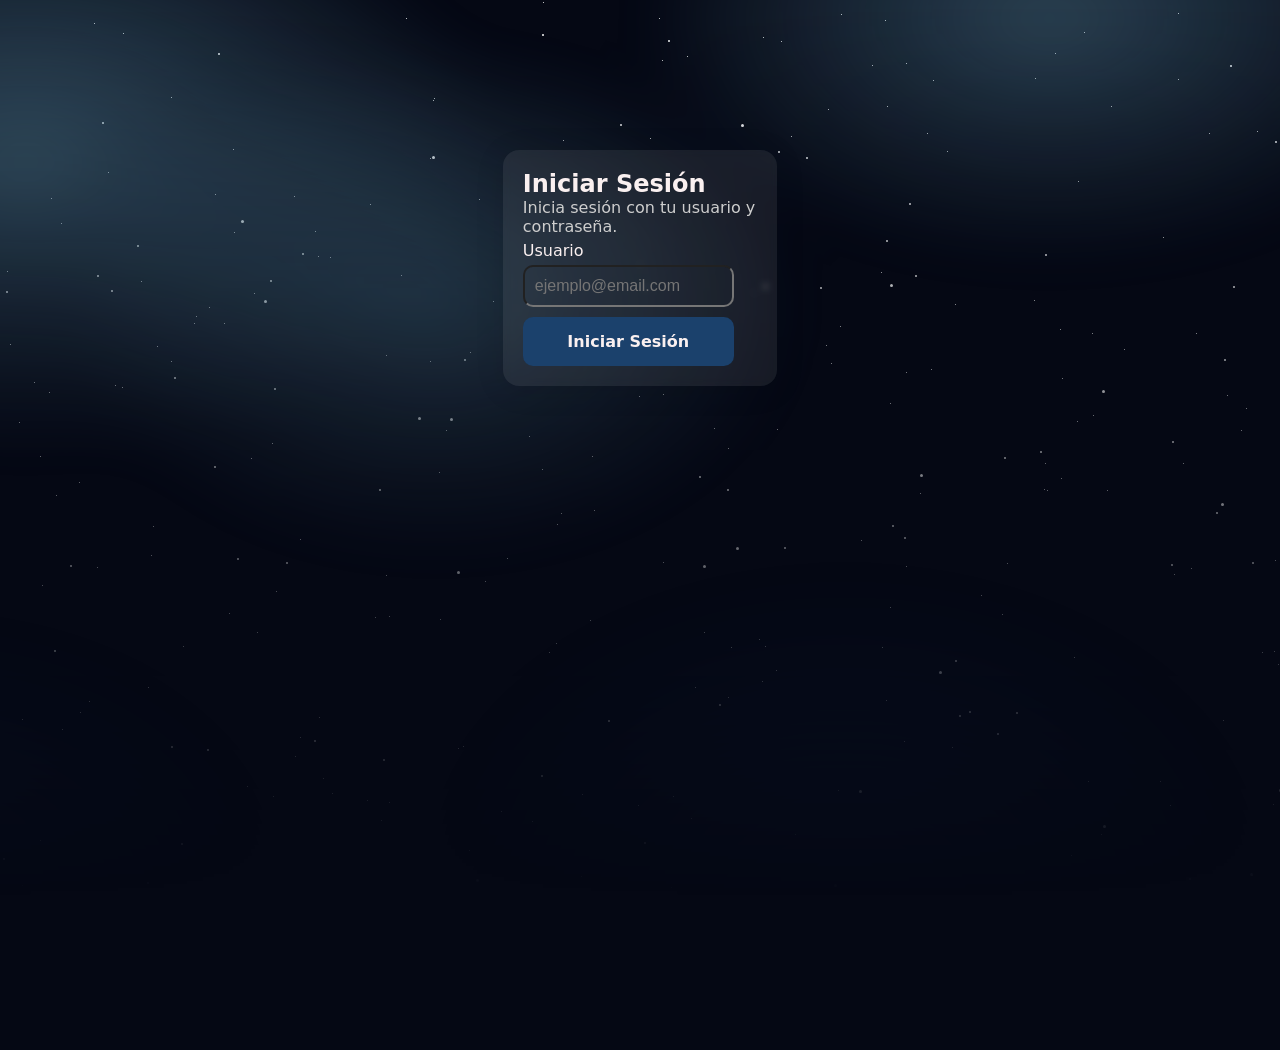
==== Lenguaje-de-Marcas/index.html @ 8f7756b9 "Added log in html" ====
<!DOCTYPE html>
<html lang="en">

<head>
    <meta charset="UTF-8">
    <meta name="viewport" content="width=device-width, initial-scale=1.0">
    <title>Formulario 1</title>
    <link rel="stylesheet" href="styles/style.css">
    <link rel="stylesheet" href="styles/animations.css">
</head>

<body>
    <div class="container scene" aria-hidden="true">
        <div class="scene__aurora"></div>
        <div id="stars"></div>
        <div id="stars2"></div>
        <div id="stars3"></div>
        <div></div>
    </div>
    <section class="main">
        <div class="box">
            <h1 class="title">Iniciar Sesión</h1>
            <p class="text">Inicia sesión con tu usuario y contraseña.</p>
            <p class="text text--white">Usuario</p>
            <input class="box__input" type="text" placeholder="ejemplo@email.com">
            <a class="box__button" href="">Iniciar Sesión</a>
        </div>
    </section>
</body>

</html>
---- Lenguaje-de-Marcas/styles/style.css ----
* {
    margin: 0;
    padding: 0;
    box-sizing: border-box;
}

:root{
    --bg-color: #050814;
    --black: #0C0C0C;
    --white: #FAF0F0;
    --contrast-color: #646B70;
    --primary-color:#1B416C;
    --secondary-color:#6CA6C1;
    --tertiary-color:#CECECE;
    --font: system-ui, -apple-system, Segoe UI, Roboto, Arial, sans-serif;
}

body{
    min-height: 100vh;
    background-color: var(--bg-color);
    margin: 0 auto;
    font-family: var(--font);
    overflow-x: hidden;
}

.scene {
    position: fixed;
    inset: 0;
    z-index: 0;
    overflow: hidden;
}

/* Aurora: varios gradientes animados moviéndose */
.scene__aurora {
    position: absolute;
    inset: -30%;
    filter: blur(30px);
    opacity: 0.95;
    background:
        radial-gradient(800px 500px at 20% 30%, rgba(108, 166, 193, 0.504), transparent 60%),
        radial-gradient(700px 420px at 70% 20%, rgba(108, 166, 193, 0.393), transparent 60%),
        radial-gradient(700px 500px at 60% 80%, rgba(27, 65, 108, 0.441), transparent 62%),
        radial-gradient(600px 420px at 15% 80%, rgba(27, 65, 108, 0.385), transparent 62%),
        radial-gradient(600px 420px at 40% 40%, rgba(108, 166, 193, 0.427), transparent 62%);
    animation: auroraDrift 10s ease-in-out infinite alternate;
}

.main{
    height: max-content;
    display: flex;
    flex-direction: column;
    justify-content:center;
    align-items: center;
    margin: 150px;
}

.box{
    display: flex;
    flex-direction: column;
    justify-content: center;
    align-items:flex-start;
    width: 28%;
    padding: 20px;

/* From https://css.glass */
background: rgba(181, 181, 181, 0.1);
border-radius: 16px;
box-shadow: 0 4px 30px rgba(0, 0, 0, 0.1);
backdrop-filter: blur(3.9px);
-webkit-backdrop-filter: blur(3.9px);
}

.title{
    color: var(--white);
    margin: 0;
}

.text{
    color: var(--tertiary-color);
    margin-bottom: 5px;
}

.text--white{
    color: var(--white);
    margin-bottom: 5px;
}

.box__input{
    padding: 10px;
    margin-bottom: 10px;
    width: 90%;
    text-align: left;
    border-radius: 10px;
    background-color: color-mix(srgb, var(--contrast-color), 80%);
    color: var(--tertiary-color);
    font-size: 16px;
    transition: 0.2s;
}

.box__button{
    display: flex;
    justify-content: center;
    align-items: center;
    width:90%;
    font-weight: 100;
    color: var(--white);
    background-color: var(--primary-color);
    text-decoration: none;
    padding: 15px;
    border-radius: 10px;
    font-weight: bold;
}
---- Lenguaje-de-Marcas/styles/animations.css ----
/* #region estrellas */

.container {
    max-height: 100vh;
    height: 100%;
    width: 100%;
    overflow: hidden;
    mask-image: linear-gradient(to bottom, rgba(0,0,0,1) 0%, rgba(0,0,0,0) 100%);
    mask-repeat: no-repeat;
    mask-size: cover;
    position: absolute;
    z-index: -1;
}

#stars {
    width: 1px;
    height: 1px;
    background: transparent;
    border-radius: 50%;
    box-shadow:
    501px 811px #fff,
    1450px 1324px #fff,
    1093px 1780px #fff,
    1469px 678px #fff,
    904px 741px #fff,
    1160px 781px #fff,
    1841px 1962px #fff,
    1630px 1667px #fff,
    1788px 676px #fff,
    367px 1734px #fff,
    1343px 156px #fff,
    1283px 1142px #fff,
    1062px 378px #fff,
    1395px 467px #fff,
    1017px 1891px #fff,
    137px 1114px #fff,
    1767px 1403px #fff,
    1543px 11px #fff,
    1078px 181px #fff,
    1189px 1574px #fff,
    1697px 1551px #fff,
    439px 472px #fff,
    1491px 677px #fff,
    1364px 599px #fff,
    34px 382px #fff,
    1221px 1584px #fff,
    1266px 1499px #fff,
    169px 1907px #fff,
    1219px 1125px #fff,
    659px 18px #fff,
    1731px 1959px #fff,
    332px 1216px #fff,
    1913px 788px #fff,
    80px 712px #fff,
    326px 1605px #fff,
    574px 1502px #fff,
    473px 1653px #fff,
    404px 975px #fff,
    322px 1797px #fff,
    425px 1321px #fff,
    1121px 1797px #fff,
    731px 647px #fff,
    891px 1584px #fff,
    1523px 109px #fff,
    1379px 244px #fff,
    865px 1064px #fff,
    493px 956px #fff,
    624px 1380px #fff,
    440px 619px #fff,
    1630px 767px #fff,
    955px 1196px #fff,
    62px 729px #fff,
    126px 946px #fff,
    1256px 896px #fff,
    1444px 256px #fff,
    661px 1628px #fff,
    1078px 1716px #fff,
    300px 737px #fff,
    1734px 413px #fff,
    1296px 129px #fff,
    1771px 1678px #fff,
    977px 1764px #fff,
    1879px 549px #fff,
    665px 1531px #fff,
    89px 701px #fff,
    1084px 1183px #fff,
    1597px 1576px #fff,
    1354px 1774px #fff,
    554px 1471px #fff,
    1469px 287px #fff,
    887px 106px #fff,
    1962px 766px #fff,
    638px 805px #fff,
    1651px 741px #fff,
    1517px 1826px #fff,
    24px 1152px #fff,
    507px 558px #fff,
    1262px 652px #fff,
    246px 1048px #fff,
    1077px 421px #fff,
    1866px 1847px #fff,
    1986px 1561px #fff,
    704px 632px #fff,
    1991px 1875px #fff,
    1227px 395px #fff,
    45px 1116px #fff,
    247px 786px #fff,
    890px 607px #fff,
    787px 1235px #fff,
    557px 524px #fff,
    1582px 1285px #fff,
    1725px 1366px #fff,
    952px 747px #fff,
    251px 458px #fff,
    1500px 1250px #fff,
    1999px 1734px #fff,
    1336px 1955px #fff,
    1705px 1464px #fff,
    728px 697px #fff,
    594px 510px #fff,
    1345px 1990px #fff,
    1919px 1803px #fff,
    1117px 966px #fff,
    1629px 97px #fff,
    1046px 1196px #fff,
    810px 1092px #fff,
    722px 976px #fff,
    406px 18px #fff,
    1665px 1860px #fff,
    1758px 1628px #fff,
    1183px 463px #fff,
    564px 239px #fff,
    13px 1767px #fff,
    1482px 1472px #fff,
    1700px 347px #fff,
    1362px 244px #fff,
    1141px 1708px #fff,
    22px 885px #fff,
    374px 1309px #fff,
    1034px 1037px #fff,
    1725px 1086px #fff,
    1343px 1921px #fff,
    596px 903px #fff,
    1061px 478px #fff,
    18px 1409px #fff,
    729px 1364px #fff,
    264px 911px #fff,
    677px 1442px #fff,
    123px 33px #fff,
    1303px 646px #fff,
    1945px 792px #fff,
    1305px 938px #fff,
    918px 1536px #fff,
    620px 948px #fff,
    183px 646px #fff,
    695px 687px #fff,
    881px 272px #fff,
    1521px 1212px #fff,
    1423px 1022px #fff,
    1545px 1271px #fff,
    1393px 348px #fff,
    685px 1910px #fff,
    1446px 856px #fff,
    73px 1201px #fff,
    736px 999px #fff,
    673px 796px #fff,
    469px 850px #fff,
    1912px 142px #fff,
    1278px 664px #fff,
    184px 1990px #fff,
    1173px 1312px #fff,
    782px 1879px #fff,
    323px 1035px #fff,
    611px 908px #fff,
    565px 1449px #fff,
    748px 1713px #fff,
    1047px 490px #fff,
    1040px 1872px #fff,
    1818px 1659px #fff,
    1806px 1327px #fff,
    386px 575px #fff,
    1550px 463px #fff,
    148px 687px #fff,
    651px 1683px #fff,
    1588px 1194px #fff,
    1831px 2px #fff,
    581px 876px #fff,
    1396px 1743px #fff,
    1212px 1810px #fff,
    421px 1920px #fff,
    658px 1461px #fff,
    1859px 1809px #fff,
    1456px 388px #fff,
    186px 1627px #fff,
    1528px 1145px #fff,
    171px 97px #fff,
    674px 1072px #fff,
    676px 1052px #fff,
    1165px 1131px #fff,
    1088px 781px #fff,
    1231px 948px #fff,
    330px 257px #fff,
    426px 1046px #fff,
    549px 652px #fff,
    1338px 74px #fff,
    1749px 364px #fff,
    931px 369px #fff,
    383px 1428px #fff,
    1558px 389px #fff,
    927px 133px #fff,
    234px 1888px #fff,
    1785px 1617px #fff,
    556px 643px #fff,
    401px 275px #fff,
    406px 1644px #fff,
    1253px 1852px #fff,
    1599px 883px #fff,
    744px 1721px #fff,
    524px 1297px #fff,
    1226px 1177px #fff,
    1679px 55px #fff,
    874px 1811px #fff,
    838px 790px #fff,
    1241px 430px #fff,
    1676px 652px #fff,
    1191px 568px #fff,
    53px 1990px #fff,
    1163px 237px #fff,
    61px 223px #fff,
    592px 456px #fff,
    1844px 271px #fff,
    1324px 1488px #fff,
    1373px 717px #fff,
    1822px 709px #fff,
    1464px 941px #fff,
    1445px 1118px #fff,
    991px 1414px #fff,
    1964px 1076px #fff,
    108px 172px #fff,
    641px 1722px #fff,
    1539px 427px #fff,
    1697px 45px #fff,
    1301px 1353px #fff,
    1060px 329px #fff,
    967px 1396px #fff,
    493px 301px #fff,
    1228px 1406px #fff,
    1211px 1653px #fff,
    444px 1822px #fff,
    1746px 353px #fff,
    1449px 381px #fff,
    671px 887px #fff,
    650px 138px #fff,
    30px 1839px #fff,
    1094px 1405px #fff,
    273px 796px #fff,
    1618px 1964px #fff,
    1045px 1849px #fff,
    1472px 1155px #fff,
    1529px 1312px #fff,
    728px 448px #fff,
    44px 1908px #fff,
    691px 818px #fff,
    254px 293px #fff,
    1981px 1133px #fff,
    1307px 375px #fff,
    196px 316px #fff,
    1241px 1975px #fff,
    1138px 1706px #fff,
    1769px 463px #fff,
    1768px 1428px #fff,
    1730px 590px #fff,
    1780px 523px #fff,
    1862px 1526px #fff,
    1613px 909px #fff,
    1266px 1781px #fff,
    470px 352px #fff,
    699px 1682px #fff,
    1002px 614px #fff,
    1209px 133px #fff,
    1842px 518px #fff,
    1422px 1836px #fff,
    1720px 1901px #fff,
    470px 1788px #fff,
    1355px 1387px #fff,
    146px 1162px #fff,
    933px 80px #fff,
    681px 1063px #fff,
    313px 1341px #fff,
    740px 1498px #fff,
    168px 1014px #fff,
    345px 1355px #fff,
    1498px 1562px #fff,
    1626px 1358px #fff,
    890px 403px #fff,
    663px 562px #fff,
    1481px 168px #fff,
    22px 719px #fff,
    774px 1041px #fff,
    1899px 829px #fff,
    430px 158px #fff,
    430px 361px #fff,
    1592px 1334px #fff,
    224px 323px #fff,
    1639px 1131px #fff,
    7px 271px #fff,
    1646px 1514px #fff,
    1605px 1444px #fff,
    1820px 1665px #fff,
    1549px 1641px #fff,
    1609px 1377px #fff,
    486px 1098px #fff,
    229px 613px #fff,
    542px 1694px #fff,
    318px 256px #fff,
    1861px 918px #fff,
    889px 892px #fff,
    442px 1524px #fff,
    19px 422px #fff,
    1935px 1908px #fff,
    828px 109px #fff,
    862px 1248px #fff,
    1275px 560px #fff,
    906px 63px #fff,
    337px 1605px #fff,
    1691px 918px #fff,
    1414px 679px #fff,
    1726px 749px #fff,
    1540px 1149px #fff,
    1337px 1466px #fff,
    446px 430px #fff,
    676px 1616px #fff,
    840px 326px #fff,
    976px 977px #fff,
    1840px 642px #fff,
    1273px 804px #fff,
    1071px 928px #fff,
    1292px 1675px #fff,
    29px 1148px #fff,
    1585px 135px #fff,
    1007px 563px #fff,
    1035px 78px #fff,
    1174px 574px #fff,
    120px 1304px #fff,
    845px 1292px #fff,
    861px 540px #fff,
    234px 232px #fff,
    1940px 1367px #fff,
    759px 639px #fff,
    1775px 1381px #fff,
    906px 372px #fff,
    1104px 1165px #fff,
    1524px 911px #fff,
    1882px 330px #fff,
    1389px 700px #fff,
    300px 1629px #fff,
    220px 1614px #fff,
    563px 140px #fff,
    1611px 1586px #fff,
    793px 1316px #fff,
    325px 1070px #fff,
    1722px 1462px #fff,
    1406px 1120px #fff,
    1169px 1768px #fff,
    1956px 1053px #fff,
    959px 1587px #fff,
    585px 1566px #fff,
    370px 204px #fff,
    1606px 1416px #fff,
    443px 1606px #fff,
    1499px 1102px #fff,
    1943px 105px #fff,
    1121px 1594px #fff,
    1512px 32px #fff,
    871px 1425px #fff,
    433px 100px #fff,
    294px 1471px #fff,
    1688px 1755px #fff,
    1666px 591px #fff,
    1034px 300px #fff,
    734px 1178px #fff,
    1342px 313px #fff,
    1616px 1590px #fff,
    1763px 1472px #fff,
    632px 1935px #fff,
    1708px 872px #fff,
    1871px 915px #fff,
    1829px 1020px #fff,
    1599px 578px #fff,
    42px 585px #fff,
    1163px 1382px #fff,
    1744px 1272px #fff,
    984px 1426px #fff,
    1786px 1584px #fff,
    1813px 379px #fff,
    1867px 1127px #fff,
    97px 567px #fff,
    626px 988px #fff,
    1178px 79px #fff,
    1703px 211px #fff,
    961px 1785px #fff,
    110px 975px #fff,
    953px 1941px #fff,
    1027px 1790px #fff,
    1665px 107px #fff,
    11px 964px #fff,
    1718px 1147px #fff,
    21px 1728px #fff,
    1358px 1922px #fff,
    872px 65px #fff,
    1191px 1635px #fff,
    762px 681px #fff,
    1519px 1033px #fff,
    906px 566px #fff,
    1074px 657px #fff,
    1093px 415px #fff,
    51px 198px #fff,
    1075px 1418px #fff,
    1547px 1070px #fff,
    225px 920px #fff,
    850px 1974px #fff,
    981px 595px #fff,
    1425px 131px #fff,
    460px 917px #fff,
    56px 495px #fff,
    714px 428px #fff,
    920px 493px #fff,
    470px 1521px #fff,
    532px 821px #fff,
    1905px 71px #fff,
    883px 1501px #fff,
    294px 196px #fff,
    381px 1999px #fff,
    332px 793px #fff,
    1246px 408px #fff,
    233px 149px #fff,
    315px 231px #fff,
    1594px 1302px #fff,
    696px 1585px #fff,
    791px 136px #fff,
    479px 199px #fff,
    1627px 1413px #fff,
    1824px 924px #fff,
    1631px 342px #fff,
    1251px 1151px #fff,
    284px 1781px #fff,
    497px 1052px #fff,
    204px 1161px #fff,
    646px 1499px #fff,
    1762px 558px #fff,
    854px 1833px #fff,
    883px 945px #fff,
    44px 982px #fff,
    1101px 834px #fff,
    515px 1748px #fff,
    1578px 1435px #fff,
    819px 1258px #fff,
    776px 670px #fff,
    115px 385px #fff,
    1478px 434px #fff,
    885px 20px #fff,
    192px 1513px #fff,
    78px 1129px #fff,
    1774px 1105px #fff,
    955px 1149px #fff,
    1817px 1929px #fff,
    1106px 1832px #fff,
    1107px 1997px #fff,
    94px 23px #fff,
    243px 982px #fff,
    43px 1972px #fff,
    1798px 673px #fff,
    1131px 1589px #fff,
    841px 14px #fff,
    826px 345px #fff,
    687px 56px #fff,
    1084px 32px #fff,
    1887px 1878px #fff,
    153px 526px #fff,
    1828px 253px #fff,
    1947px 1105px #fff,
    886px 700px #fff,
    1307px 1723px #fff,
    1274px 651px #fff,
    1530px 837px #fff,
    1699px 1637px #fff,
    1703px 1331px #fff,
    1929px 1557px #fff,
    1763px 737px #fff,
    1118px 1680px #fff,
    1545px 692px #fff,
    1462px 1092px #fff,
    208px 1667px #fff,
    1393px 859px #fff,
    186px 1794px #fff,
    351px 1199px #fff,
    642px 1995px #fff,
    1061px 1726px #fff,
    1708px 115px #fff,
    1233px 1305px #fff,
    637px 1786px #fff,
    1730px 603px #fff,
    75px 1240px #fff,
    1704px 1326px #fff,
    584px 346px #fff,
    438px 1554px #fff,
    561px 513px #fff,
    1382px 225px #fff,
    467px 1674px #fff,
    1403px 815px #fff,
    1546px 1835px #fff,
    127px 1119px #fff,
    276px 591px #fff,
    688px 1458px #fff,
    765px 646px #fff,
    474px 984px #fff,
    171px 361px #fff,
    94px 1480px #fff,
    1962px 1666px #fff,
    909px 1037px #fff,
    1725px 222px #fff,
    253px 1355px #fff,
    1892px 1901px #fff,
    275px 1847px #fff,
    28px 1184px #fff,
    1725px 1382px #fff,
    882px 647px #fff,
    1935px 1046px #fff,
    10px 344px #fff,
    292px 1328px #fff,
    127px 1352px #fff,
    752px 929px #fff,
    1589px 384px #fff,
    284px 1829px #fff,
    381px 820px #fff,
    1229px 1125px #fff,
    777px 429px #fff,
    1811px 1499px #fff,
    1573px 287px #fff,
    295px 756px #fff,
    389px 616px #fff,
    781px 41px #fff,
    1092px 333px #fff,
    794px 1588px #fff,
    386px 1847px #fff,
    1802px 710px #fff,
    662px 60px #fff,
    640px 264px #fff,
    463px 746px #fff,
    1859px 799px #fff,
    763px 37px #fff,
    639px 396px #fff,
    357px 1071px #fff,
    1190px 1430px #fff,
    1814px 257px #fff,
    1382px 235px #fff,
    606px 1304px #fff,
    1939px 1470px #fff,
    1124px 349px #fff,
    307px 1567px #fff,
    310px 1323px #fff,
    1145px 922px #fff,
    1196px 1922px #fff,
    1647px 544px #fff,
    788px 1337px #fff,
    257px 632px #fff,
    1413px 414px #fff,
    590px 620px #fff,
    582px 794px #fff,
    1702px 1481px #fff,
    1055px 53px #fff,
    157px 346px #fff,
    50px 1901px #fff,
    1038px 1369px #fff,
    796px 1941px #fff,
    215px 194px #fff,
    1567px 1538px #fff,
    367px 800px #fff,
    1044px 489px #fff,
    1109px 1712px #fff,
    524px 327px #fff,
    525px 1252px #fff,
    1475px 1240px #fff,
    529px 436px #fff,
    795px 834px #fff,
    122px 1371px #fff,
    79px 482px #fff,
    520px 1249px #fff,
    336px 1878px #fff,
    188px 944px #fff,
    325px 1259px #fff,
    1491px 1942px #fff,
    620px 1054px #fff,
    1606px 1153px #fff,
    1448px 502px #fff,
    53px 1381px #fff,
    107px 1670px #fff,
    1380px 618px #fff,
    967px 1557px #fff,
    1116px 1722px #fff,
    1174px 1044px #fff,
    1805px 717px #fff,
    663px 394px #fff,
    1848px 1007px #fff,
    389px 802px #fff,
    49px 392px #fff,
    1650px 852px #fff,
    1678px 1012px #fff,
    335px 1009px #fff,
    1818px 1631px #fff,
    1568px 742px #fff,
    1162px 1991px #fff,
    52px 1190px #fff,
    1401px 928px #fff,
    119px 1549px #fff,
    537px 1529px #fff,
    2px 1709px #fff,
    122px 387px #fff,
    543px 2px #fff,
    27px 1971px #fff,
    507px 1377px #fff,
    1362px 1080px #fff,
    1031px 1544px #fff,
    1631px 1174px #fff,
    1603px 312px #fff,
    1626px 1422px #fff,
    1430px 615px #fff,
    1958px 1431px #fff,
    1946px 1412px #fff,
    1848px 247px #fff,
    984px 1808px #fff,
    1396px 225px #fff,
    319px 717px #fff,
    1252px 875px #fff,
    1619px 156px #fff,
    951px 1971px #fff,
    386px 355px #fff,
    1406px 1151px #fff,
    273px 1538px #fff,
    844px 1570px #fff,
    947px 151px #fff,
    1363px 525px #fff,
    209px 307px #fff,
    1923px 1718px #fff,
    993px 1741px #fff,
    1513px 353px #fff,
    1353px 61px #fff,
    664px 352px #fff,
    1382px 359px #fff,
    1487px 1707px #fff,
    657px 1045px #fff,
    1107px 490px #fff,
    1834px 1176px #fff,
    837px 1438px #fff,
    1947px 448px #fff,
    1196px 333px #fff,
    151px 555px #fff,
    18px 992px #fff,
    458px 748px #fff,
    1801px 890px #fff,
    1093px 1012px #fff,
    315px 1101px #fff,
    194px 323px #fff,
    754px 292px #fff,
    1737px 7px #fff,
    40px 840px #fff,
    1170px 805px #fff,
    176px 1753px #fff,
    805px 1148px #fff,
    1578px 1271px #fff,
    367px 1494px #fff,
    363px 1111px #fff,
    1955px 243px #fff,
    1451px 1093px #fff,
    375px 617px #fff,
    1223px 720px #fff,
    1178px 13px #fff,
    1456px 865px #fff,
    1440px 49px #fff,
    186px 1569px #fff,
    320px 1853px #fff,
    300px 539px #fff,
    1559px 509px #fff,
    1985px 1108px #fff,
    1588px 828px #fff,
    525px 1432px #fff,
    831px 363px #fff,
    141px 281px #fff,
    1319px 402px #fff,
    40px 456px #fff,
    1955px 478px #fff,
    1758px 818px #fff,
    1924px 688px #fff,
    1030px 953px #fff,
    1982px 210px #fff,
    917px 1401px #fff,
    1051px 1837px #fff,
    1045px 463px #fff,
    1744px 573px #fff,
    529px 1530px #fff,
    542px 469px #fff,
    1982px 324px #fff,
    1902px 1422px #fff,
    1968px 782px #fff,
    1666px 1561px #fff,
    955px 304px #fff,
    323px 778px #fff,
    272px 443px #fff,
    485px 581px #fff,
    1353px 1058px #fff,
    1257px 131px #fff,
    434px 98px #fff,
    1587px 1953px #fff,
    1749px 68px #fff,
    1984px 839px #fff,
    1518px 183px #fff,
    1071px 855px #fff,
    1662px 1994px #fff,
    1111px 106px #fff,
    1954px 838px #fff;
    
}
#stars:after {
    content: " ";
    position: absolute;
    top: 2000px;
    width: 1px;
    height: 1px;
    border-radius: 50%;
    background: transparent;
    box-shadow:
    501px 811px #fff,
    1450px 1324px #fff,
    1093px 1780px #fff,
    1469px 678px #fff,
    904px 741px #fff,
    1160px 781px #fff,
    1841px 1962px #fff,
    1630px 1667px #fff,
    1788px 676px #fff,
    367px 1734px #fff,
    1343px 156px #fff,
    1283px 1142px #fff,
    1062px 378px #fff,
    1395px 467px #fff,
    1017px 1891px #fff,
    137px 1114px #fff,
    1767px 1403px #fff,
    1543px 11px #fff,
    1078px 181px #fff,
    1189px 1574px #fff,
    1697px 1551px #fff,
    439px 472px #fff,
    1491px 677px #fff,
    1364px 599px #fff,
    34px 382px #fff,
    1221px 1584px #fff,
    1266px 1499px #fff,
    169px 1907px #fff,
    1219px 1125px #fff,
    659px 18px #fff,
    1731px 1959px #fff,
    332px 1216px #fff,
    1913px 788px #fff,
    80px 712px #fff,
    326px 1605px #fff,
    574px 1502px #fff,
    473px 1653px #fff,
    404px 975px #fff,
    322px 1797px #fff,
    425px 1321px #fff,
    1121px 1797px #fff,
    731px 647px #fff,
    891px 1584px #fff,
    1523px 109px #fff,
    1379px 244px #fff,
    865px 1064px #fff,
    493px 956px #fff,
    624px 1380px #fff,
    440px 619px #fff,
    1630px 767px #fff,
    955px 1196px #fff,
    62px 729px #fff,
    126px 946px #fff,
    1256px 896px #fff,
    1444px 256px #fff,
    661px 1628px #fff,
    1078px 1716px #fff,
    300px 737px #fff,
    1734px 413px #fff,
    1296px 129px #fff,
    1771px 1678px #fff,
    977px 1764px #fff,
    1879px 549px #fff,
    665px 1531px #fff,
    89px 701px #fff,
    1084px 1183px #fff,
    1597px 1576px #fff,
    1354px 1774px #fff,
    554px 1471px #fff,
    1469px 287px #fff,
    887px 106px #fff,
    1962px 766px #fff,
    638px 805px #fff,
    1651px 741px #fff,
    1517px 1826px #fff,
    24px 1152px #fff,
    507px 558px #fff,
    1262px 652px #fff,
    246px 1048px #fff,
    1077px 421px #fff,
    1866px 1847px #fff,
    1986px 1561px #fff,
    704px 632px #fff,
    1991px 1875px #fff,
    1227px 395px #fff,
    45px 1116px #fff,
    247px 786px #fff,
    890px 607px #fff,
    787px 1235px #fff,
    557px 524px #fff,
    1582px 1285px #fff,
    1725px 1366px #fff,
    952px 747px #fff,
    251px 458px #fff,
    1500px 1250px #fff,
    1999px 1734px #fff,
    1336px 1955px #fff,
    1705px 1464px #fff,
    728px 697px #fff,
    594px 510px #fff,
    1345px 1990px #fff,
    1919px 1803px #fff,
    1117px 966px #fff,
    1629px 97px #fff,
    1046px 1196px #fff,
    810px 1092px #fff,
    722px 976px #fff,
    406px 18px #fff,
    1665px 1860px #fff,
    1758px 1628px #fff,
    1183px 463px #fff,
    564px 239px #fff,
    13px 1767px #fff,
    1482px 1472px #fff,
    1700px 347px #fff,
    1362px 244px #fff,
    1141px 1708px #fff,
    22px 885px #fff,
    374px 1309px #fff,
    1034px 1037px #fff,
    1725px 1086px #fff,
    1343px 1921px #fff,
    596px 903px #fff,
    1061px 478px #fff,
    18px 1409px #fff,
    729px 1364px #fff,
    264px 911px #fff,
    677px 1442px #fff,
    123px 33px #fff,
    1303px 646px #fff,
    1945px 792px #fff,
    1305px 938px #fff,
    918px 1536px #fff,
    620px 948px #fff,
    183px 646px #fff,
    695px 687px #fff,
    881px 272px #fff,
    1521px 1212px #fff,
    1423px 1022px #fff,
    1545px 1271px #fff,
    1393px 348px #fff,
    685px 1910px #fff,
    1446px 856px #fff,
    73px 1201px #fff,
    736px 999px #fff,
    673px 796px #fff,
    469px 850px #fff,
    1912px 142px #fff,
    1278px 664px #fff,
    184px 1990px #fff,
    1173px 1312px #fff,
    782px 1879px #fff,
    323px 1035px #fff,
    611px 908px #fff,
    565px 1449px #fff,
    748px 1713px #fff,
    1047px 490px #fff,
    1040px 1872px #fff,
    1818px 1659px #fff,
    1806px 1327px #fff,
    386px 575px #fff,
    1550px 463px #fff,
    148px 687px #fff,
    651px 1683px #fff,
    1588px 1194px #fff,
    1831px 2px #fff,
    581px 876px #fff,
    1396px 1743px #fff,
    1212px 1810px #fff,
    421px 1920px #fff,
    658px 1461px #fff,
    1859px 1809px #fff,
    1456px 388px #fff,
    186px 1627px #fff,
    1528px 1145px #fff,
    171px 97px #fff,
    674px 1072px #fff,
    676px 1052px #fff,
    1165px 1131px #fff,
    1088px 781px #fff,
    1231px 948px #fff,
    330px 257px #fff,
    426px 1046px #fff,
    549px 652px #fff,
    1338px 74px #fff,
    1749px 364px #fff,
    931px 369px #fff,
    383px 1428px #fff,
    1558px 389px #fff,
    927px 133px #fff,
    234px 1888px #fff,
    1785px 1617px #fff,
    556px 643px #fff,
    401px 275px #fff,
    406px 1644px #fff,
    1253px 1852px #fff,
    1599px 883px #fff,
    744px 1721px #fff,
    524px 1297px #fff,
    1226px 1177px #fff,
    1679px 55px #fff,
    874px 1811px #fff,
    838px 790px #fff,
    1241px 430px #fff,
    1676px 652px #fff,
    1191px 568px #fff,
    53px 1990px #fff,
    1163px 237px #fff,
    61px 223px #fff,
    592px 456px #fff,
    1844px 271px #fff,
    1324px 1488px #fff,
    1373px 717px #fff,
    1822px 709px #fff,
    1464px 941px #fff,
    1445px 1118px #fff,
    991px 1414px #fff,
    1964px 1076px #fff,
    108px 172px #fff,
    641px 1722px #fff,
    1539px 427px #fff,
    1697px 45px #fff,
    1301px 1353px #fff,
    1060px 329px #fff,
    967px 1396px #fff,
    493px 301px #fff,
    1228px 1406px #fff,
    1211px 1653px #fff,
    444px 1822px #fff,
    1746px 353px #fff,
    1449px 381px #fff,
    671px 887px #fff,
    650px 138px #fff,
    30px 1839px #fff,
    1094px 1405px #fff,
    273px 796px #fff,
    1618px 1964px #fff,
    1045px 1849px #fff,
    1472px 1155px #fff,
    1529px 1312px #fff,
    728px 448px #fff,
    44px 1908px #fff,
    691px 818px #fff,
    254px 293px #fff,
    1981px 1133px #fff,
    1307px 375px #fff,
    196px 316px #fff,
    1241px 1975px #fff,
    1138px 1706px #fff,
    1769px 463px #fff,
    1768px 1428px #fff,
    1730px 590px #fff,
    1780px 523px #fff,
    1862px 1526px #fff,
    1613px 909px #fff,
    1266px 1781px #fff,
    470px 352px #fff,
    699px 1682px #fff,
    1002px 614px #fff,
    1209px 133px #fff,
    1842px 518px #fff,
    1422px 1836px #fff,
    1720px 1901px #fff,
    470px 1788px #fff,
    1355px 1387px #fff,
    146px 1162px #fff,
    933px 80px #fff,
    681px 1063px #fff,
    313px 1341px #fff,
    740px 1498px #fff,
    168px 1014px #fff,
    345px 1355px #fff,
    1498px 1562px #fff,
    1626px 1358px #fff,
    890px 403px #fff,
    663px 562px #fff,
    1481px 168px #fff,
    22px 719px #fff,
    774px 1041px #fff,
    1899px 829px #fff,
    430px 158px #fff,
    430px 361px #fff,
    1592px 1334px #fff,
    224px 323px #fff,
    1639px 1131px #fff,
    7px 271px #fff,
    1646px 1514px #fff,
    1605px 1444px #fff,
    1820px 1665px #fff,
    1549px 1641px #fff,
    1609px 1377px #fff,
    486px 1098px #fff,
    229px 613px #fff,
    542px 1694px #fff,
    318px 256px #fff,
    1861px 918px #fff,
    889px 892px #fff,
    442px 1524px #fff,
    19px 422px #fff,
    1935px 1908px #fff,
    828px 109px #fff,
    862px 1248px #fff,
    1275px 560px #fff,
    906px 63px #fff,
    337px 1605px #fff,
    1691px 918px #fff,
    1414px 679px #fff,
    1726px 749px #fff,
    1540px 1149px #fff,
    1337px 1466px #fff,
    446px 430px #fff,
    676px 1616px #fff,
    840px 326px #fff,
    976px 977px #fff,
    1840px 642px #fff,
    1273px 804px #fff,
    1071px 928px #fff,
    1292px 1675px #fff,
    29px 1148px #fff,
    1585px 135px #fff,
    1007px 563px #fff,
    1035px 78px #fff,
    1174px 574px #fff,
    120px 1304px #fff,
    845px 1292px #fff,
    861px 540px #fff,
    234px 232px #fff,
    1940px 1367px #fff,
    759px 639px #fff,
    1775px 1381px #fff,
    906px 372px #fff,
    1104px 1165px #fff,
    1524px 911px #fff,
    1882px 330px #fff,
    1389px 700px #fff,
    300px 1629px #fff,
    220px 1614px #fff,
    563px 140px #fff,
    1611px 1586px #fff,
    793px 1316px #fff,
    325px 1070px #fff,
    1722px 1462px #fff,
    1406px 1120px #fff,
    1169px 1768px #fff,
    1956px 1053px #fff,
    959px 1587px #fff,
    585px 1566px #fff,
    370px 204px #fff,
    1606px 1416px #fff,
    443px 1606px #fff,
    1499px 1102px #fff,
    1943px 105px #fff,
    1121px 1594px #fff,
    1512px 32px #fff,
    871px 1425px #fff,
    433px 100px #fff,
    294px 1471px #fff,
    1688px 1755px #fff,
    1666px 591px #fff,
    1034px 300px #fff,
    734px 1178px #fff,
    1342px 313px #fff,
    1616px 1590px #fff,
    1763px 1472px #fff,
    632px 1935px #fff,
    1708px 872px #fff,
    1871px 915px #fff,
    1829px 1020px #fff,
    1599px 578px #fff,
    42px 585px #fff,
    1163px 1382px #fff,
    1744px 1272px #fff,
    984px 1426px #fff,
    1786px 1584px #fff,
    1813px 379px #fff,
    1867px 1127px #fff,
    97px 567px #fff,
    626px 988px #fff,
    1178px 79px #fff,
    1703px 211px #fff,
    961px 1785px #fff,
    110px 975px #fff,
    953px 1941px #fff,
    1027px 1790px #fff,
    1665px 107px #fff,
    11px 964px #fff,
    1718px 1147px #fff,
    21px 1728px #fff,
    1358px 1922px #fff,
    872px 65px #fff,
    1191px 1635px #fff,
    762px 681px #fff,
    1519px 1033px #fff,
    906px 566px #fff,
    1074px 657px #fff,
    1093px 415px #fff,
    51px 198px #fff,
    1075px 1418px #fff,
    1547px 1070px #fff,
    225px 920px #fff,
    850px 1974px #fff,
    981px 595px #fff,
    1425px 131px #fff,
    460px 917px #fff,
    56px 495px #fff,
    714px 428px #fff,
    920px 493px #fff,
    470px 1521px #fff,
    532px 821px #fff,
    1905px 71px #fff,
    883px 1501px #fff,
    294px 196px #fff,
    381px 1999px #fff,
    332px 793px #fff,
    1246px 408px #fff,
    233px 149px #fff,
    315px 231px #fff,
    1594px 1302px #fff,
    696px 1585px #fff,
    791px 136px #fff,
    479px 199px #fff,
    1627px 1413px #fff,
    1824px 924px #fff,
    1631px 342px #fff,
    1251px 1151px #fff,
    284px 1781px #fff,
    497px 1052px #fff,
    204px 1161px #fff,
    646px 1499px #fff,
    1762px 558px #fff,
    854px 1833px #fff,
    883px 945px #fff,
    44px 982px #fff,
    1101px 834px #fff,
    515px 1748px #fff,
    1578px 1435px #fff,
    819px 1258px #fff,
    776px 670px #fff,
    115px 385px #fff,
    1478px 434px #fff,
    885px 20px #fff,
    192px 1513px #fff,
    78px 1129px #fff,
    1774px 1105px #fff,
    955px 1149px #fff,
    1817px 1929px #fff,
    1106px 1832px #fff,
    1107px 1997px #fff,
    94px 23px #fff,
    243px 982px #fff,
    43px 1972px #fff,
    1798px 673px #fff,
    1131px 1589px #fff,
    841px 14px #fff,
    826px 345px #fff,
    687px 56px #fff,
    1084px 32px #fff,
    1887px 1878px #fff,
    153px 526px #fff,
    1828px 253px #fff,
    1947px 1105px #fff,
    886px 700px #fff,
    1307px 1723px #fff,
    1274px 651px #fff,
    1530px 837px #fff,
    1699px 1637px #fff,
    1703px 1331px #fff,
    1929px 1557px #fff,
    1763px 737px #fff,
    1118px 1680px #fff,
    1545px 692px #fff,
    1462px 1092px #fff,
    208px 1667px #fff,
    1393px 859px #fff,
    186px 1794px #fff,
    351px 1199px #fff,
    642px 1995px #fff,
    1061px 1726px #fff,
    1708px 115px #fff,
    1233px 1305px #fff,
    637px 1786px #fff,
    1730px 603px #fff,
    75px 1240px #fff,
    1704px 1326px #fff,
    584px 346px #fff,
    438px 1554px #fff,
    561px 513px #fff,
    1382px 225px #fff,
    467px 1674px #fff,
    1403px 815px #fff,
    1546px 1835px #fff,
    127px 1119px #fff,
    276px 591px #fff,
    688px 1458px #fff,
    765px 646px #fff,
    474px 984px #fff,
    171px 361px #fff,
    94px 1480px #fff,
    1962px 1666px #fff,
    909px 1037px #fff,
    1725px 222px #fff,
    253px 1355px #fff,
    1892px 1901px #fff,
    275px 1847px #fff,
    28px 1184px #fff,
    1725px 1382px #fff,
    882px 647px #fff,
    1935px 1046px #fff,
    10px 344px #fff,
    292px 1328px #fff,
    127px 1352px #fff,
    752px 929px #fff,
    1589px 384px #fff,
    284px 1829px #fff,
    381px 820px #fff,
    1229px 1125px #fff,
    777px 429px #fff,
    1811px 1499px #fff,
    1573px 287px #fff,
    295px 756px #fff,
    389px 616px #fff,
    781px 41px #fff,
    1092px 333px #fff,
    794px 1588px #fff,
    386px 1847px #fff,
    1802px 710px #fff,
    662px 60px #fff,
    640px 264px #fff,
    463px 746px #fff,
    1859px 799px #fff,
    763px 37px #fff,
    639px 396px #fff,
    357px 1071px #fff,
    1190px 1430px #fff,
    1814px 257px #fff,
    1382px 235px #fff,
    606px 1304px #fff,
    1939px 1470px #fff,
    1124px 349px #fff,
    307px 1567px #fff,
    310px 1323px #fff,
    1145px 922px #fff,
    1196px 1922px #fff,
    1647px 544px #fff,
    788px 1337px #fff,
    257px 632px #fff,
    1413px 414px #fff,
    590px 620px #fff,
    582px 794px #fff,
    1702px 1481px #fff,
    1055px 53px #fff,
    157px 346px #fff,
    50px 1901px #fff,
    1038px 1369px #fff,
    796px 1941px #fff,
    215px 194px #fff,
    1567px 1538px #fff,
    367px 800px #fff,
    1044px 489px #fff,
    1109px 1712px #fff,
    524px 327px #fff,
    525px 1252px #fff,
    1475px 1240px #fff,
    529px 436px #fff,
    795px 834px #fff,
    122px 1371px #fff,
    79px 482px #fff,
    520px 1249px #fff,
    336px 1878px #fff,
    188px 944px #fff,
    325px 1259px #fff,
    1491px 1942px #fff,
    620px 1054px #fff,
    1606px 1153px #fff,
    1448px 502px #fff,
    53px 1381px #fff,
    107px 1670px #fff,
    1380px 618px #fff,
    967px 1557px #fff,
    1116px 1722px #fff,
    1174px 1044px #fff,
    1805px 717px #fff,
    663px 394px #fff,
    1848px 1007px #fff,
    389px 802px #fff,
    49px 392px #fff,
    1650px 852px #fff,
    1678px 1012px #fff,
    335px 1009px #fff,
    1818px 1631px #fff,
    1568px 742px #fff,
    1162px 1991px #fff,
    52px 1190px #fff,
    1401px 928px #fff,
    119px 1549px #fff,
    537px 1529px #fff,
    2px 1709px #fff,
    122px 387px #fff,
    543px 2px #fff,
    27px 1971px #fff,
    507px 1377px #fff,
    1362px 1080px #fff,
    1031px 1544px #fff,
    1631px 1174px #fff,
    1603px 312px #fff,
    1626px 1422px #fff,
    1430px 615px #fff,
    1958px 1431px #fff,
    1946px 1412px #fff,
    1848px 247px #fff,
    984px 1808px #fff,
    1396px 225px #fff,
    319px 717px #fff,
    1252px 875px #fff,
    1619px 156px #fff,
    951px 1971px #fff,
    386px 355px #fff,
    1406px 1151px #fff,
    273px 1538px #fff,
    844px 1570px #fff,
    947px 151px #fff,
    1363px 525px #fff,
    209px 307px #fff,
    1923px 1718px #fff,
    993px 1741px #fff,
    1513px 353px #fff,
    1353px 61px #fff,
    664px 352px #fff,
    1382px 359px #fff,
    1487px 1707px #fff,
    657px 1045px #fff,
    1107px 490px #fff,
    1834px 1176px #fff,
    837px 1438px #fff,
    1947px 448px #fff,
    1196px 333px #fff,
    151px 555px #fff,
    18px 992px #fff,
    458px 748px #fff,
    1801px 890px #fff,
    1093px 1012px #fff,
    315px 1101px #fff,
    194px 323px #fff,
    754px 292px #fff,
    1737px 7px #fff,
    40px 840px #fff,
    1170px 805px #fff,
    176px 1753px #fff,
    805px 1148px #fff,
    1578px 1271px #fff,
    367px 1494px #fff,
    363px 1111px #fff,
    1955px 243px #fff,
    1451px 1093px #fff,
    375px 617px #fff,
    1223px 720px #fff,
    1178px 13px #fff,
    1456px 865px #fff,
    1440px 49px #fff,
    186px 1569px #fff,
    320px 1853px #fff,
    300px 539px #fff,
    1559px 509px #fff,
    1985px 1108px #fff,
    1588px 828px #fff,
    525px 1432px #fff,
    831px 363px #fff,
    141px 281px #fff,
    1319px 402px #fff,
    40px 456px #fff,
    1955px 478px #fff,
    1758px 818px #fff,
    1924px 688px #fff,
    1030px 953px #fff,
    1982px 210px #fff,
    917px 1401px #fff,
    1051px 1837px #fff,
    1045px 463px #fff,
    1744px 573px #fff,
    529px 1530px #fff,
    542px 469px #fff,
    1982px 324px #fff,
    1902px 1422px #fff,
    1968px 782px #fff,
    1666px 1561px #fff,
    955px 304px #fff,
    323px 778px #fff,
    272px 443px #fff,
    485px 581px #fff,
    1353px 1058px #fff,
    1257px 131px #fff,
    434px 98px #fff,
    1587px 1953px #fff,
    1749px 68px #fff,
    1984px 839px #fff,
    1518px 183px #fff,
    1071px 855px #fff,
    1662px 1994px #fff,
    1111px 106px #fff,
    1954px 838px #fff;
}

#stars2 {
    width: 2px;
    height: 2px;
    background: transparent;
    border-radius: 50%;
    box-shadow:
    1925px 1320px #fff,
    693px 1778px #fff,
    1016px 711px #fff,
    1171px 563px #fff,
    661px 1919px #fff,
    1610px 44px #fff,
    1275px 140px #fff,
    1208px 1802px #fff,
    1473px 1587px #fff,
    11px 1117px #fff,
    853px 1757px #fff,
    1149px 937px #fff,
    1353px 428px #fff,
    270px 279px #fff,
    258px 1404px #fff,
    417px 1188px #fff,
    286px 561px #fff,
    393px 1765px #fff,
    147px 881px #fff,
    666px 1097px #fff,
    1425px 1278px #fff,
    806px 156px #fff,
    1252px 561px #fff,
    218px 52px #fff,
    1371px 1980px #fff,
    171px 745px #fff,
    1424px 89px #fff,
    137px 244px #fff,
    939px 1922px #fff,
    137px 1080px #fff,
    1757px 50px #fff,
    904px 536px #fff,
    1938px 1001px #fff,
    1172px 440px #fff,
    72px 1475px #fff,
    102px 121px #fff,
    804px 1671px #fff,
    1314px 270px #fff,
    440px 1341px #fff,
    1216px 511px #fff,
    1061px 1523px #fff,
    97px 274px #fff,
    704px 1318px #fff,
    52px 1872px #fff,
    1962px 296px #fff,
    111px 289px #fff,
    1157px 1236px #fff,
    1347px 1451px #fff,
    820px 286px #fff,
    1389px 1169px #fff,
    644px 841px #fff,
    1286px 522px #fff,
    955px 659px #fff,
    428px 1805px #fff,
    237px 557px #fff,
    1689px 1058px #fff,
    636px 1882px #fff,
    1349px 1664px #fff,
    1548px 432px #fff,
    1841px 504px #fff,
    302px 252px #fff,
    827px 1765px #fff,
    620px 123px #fff,
    207px 748px #fff,
    1454px 1234px #fff,
    1967px 1790px #fff,
    542px 33px #fff,
    742px 1214px #fff,
    255px 1402px #fff,
    74px 1772px #fff,
    699px 475px #fff,
    980px 1253px #fff,
    534px 1676px #fff,
    909px 202px #fff,
    1498px 1251px #fff,
    1796px 120px #fff,
    1409px 1263px #fff,
    1627px 995px #fff,
    969px 710px #fff,
    1674px 676px #fff,
    1832px 759px #fff,
    1623px 563px #fff,
    251px 1790px #fff,
    96px 1688px #fff,
    886px 239px #fff,
    778px 150px #fff,
    1767px 430px #fff,
    765px 1259px #fff,
    1189px 877px #fff,
    444px 1629px #fff,
    1560px 324px #fff,
    1952px 1097px #fff,
    712px 1173px #fff,
    541px 911px #fff,
    827px 1420px #fff,
    1233px 285px #fff,
    784px 546px #fff,
    645px 285px #fff,
    1273px 1255px #fff,
    1821px 174px #fff,
    221px 1795px #fff,
    1004px 456px #fff,
    1298px 941px #fff,
    274px 387px #fff,
    174px 376px #fff,
    1491px 258px #fff,
    1489px 1946px #fff,
    1134px 1382px #fff,
    1289px 1145px #fff,
    464px 358px #fff,
    1249px 1842px #fff,
    1665px 831px #fff,
    1982px 84px #fff,
    541px 774px #fff,
    1994px 523px #fff,
    762px 1644px #fff,
    1730px 867px #fff,
    1951px 1287px #fff,
    911px 1691px #fff,
    1454px 725px #fff,
    1287px 1940px #fff,
    70px 564px #fff,
    1980px 638px #fff,
    1674px 1774px #fff,
    1720px 116px #fff,
    1747px 182px #fff,
    1040px 450px #fff,
    1795px 375px #fff,
    857px 1471px #fff,
    1326px 1730px #fff,
    915px 274px #fff,
    1224px 358px #fff,
    1808px 60px #fff,
    43px 1870px #fff,
    1810px 1536px #fff,
    1564px 1719px #fff,
    731px 1388px #fff,
    1953px 1967px #fff,
    1744px 1119px #fff,
    794px 1384px #fff,
    959px 714px #fff,
    18px 1932px #fff,
    1358px 1437px #fff,
    355px 939px #fff,
    1355px 1648px #fff,
    608px 719px #fff,
    383px 758px #fff,
    1164px 1681px #fff,
    1045px 253px #fff,
    424px 1279px #fff,
    1899px 359px #fff,
    379px 488px #fff,
    214px 465px #fff,
    179px 905px #fff,
    830px 1993px #fff,
    448px 1077px #fff,
    1880px 1354px #fff,
    1973px 347px #fff,
    745px 1025px #fff,
    788px 1007px #fff,
    1377px 883px #fff,
    6px 290px #fff,
    1312px 407px #fff,
    1398px 622px #fff,
    1405px 339px #fff,
    1198px 1709px #fff,
    988px 1226px #fff,
    87px 1459px #fff,
    1113px 1698px #fff,
    997px 732px #fff,
    708px 331px #fff,
    1876px 1112px #fff,
    1729px 1797px #fff,
    719px 703px #fff,
    1295px 522px #fff,
    758px 1061px #fff,
    1309px 1014px #fff,
    1327px 1365px #fff,
    854px 1317px #fff,
    531px 1001px #fff,
    1751px 1040px #fff,
    1354px 190px #fff,
    800px 1538px #fff,
    88px 1455px #fff,
    668px 39px #fff,
    1379px 41px #fff,
    892px 524px #fff,
    54px 649px #fff,
    1289px 730px #fff,
    727px 488px #fff,
    181px 842px #fff,
    1230px 64px #fff,
    3px 857px #fff,
    292px 1201px #fff,
    1343px 673px #fff,
    1096px 1412px #fff,
    1520px 292px #fff,
    104px 1683px #fff,
    934px 1387px #fff,
    314px 739px #fff;
    animation: animStar 100s linear infinite;
}
#stars2:after {
    content: " ";
    position: absolute;
    top: 2000px;
    width: 2px;
    height: 2px;
    background: transparent;
    border-radius: 50%;
    box-shadow:
    1925px 1320px #fff,
    693px 1778px #fff,
    1016px 711px #fff,
    1171px 563px #fff,
    661px 1919px #fff,
    1610px 44px #fff,
    1275px 140px #fff,
    1208px 1802px #fff,
    1473px 1587px #fff,
    11px 1117px #fff,
    853px 1757px #fff,
    1149px 937px #fff,
    1353px 428px #fff,
    270px 279px #fff,
    258px 1404px #fff,
    417px 1188px #fff,
    286px 561px #fff,
    393px 1765px #fff,
    147px 881px #fff,
    666px 1097px #fff,
    1425px 1278px #fff,
    806px 156px #fff,
    1252px 561px #fff,
    218px 52px #fff,
    1371px 1980px #fff,
    171px 745px #fff,
    1424px 89px #fff,
    137px 244px #fff,
    939px 1922px #fff,
    137px 1080px #fff,
    1757px 50px #fff,
    904px 536px #fff,
    1938px 1001px #fff,
    1172px 440px #fff,
    72px 1475px #fff,
    102px 121px #fff,
    804px 1671px #fff,
    1314px 270px #fff,
    440px 1341px #fff,
    1216px 511px #fff,
    1061px 1523px #fff,
    97px 274px #fff,
    704px 1318px #fff,
    52px 1872px #fff,
    1962px 296px #fff,
    111px 289px #fff,
    1157px 1236px #fff,
    1347px 1451px #fff,
    820px 286px #fff,
    1389px 1169px #fff,
    644px 841px #fff,
    1286px 522px #fff,
    955px 659px #fff,
    428px 1805px #fff,
    237px 557px #fff,
    1689px 1058px #fff,
    636px 1882px #fff,
    1349px 1664px #fff,
    1548px 432px #fff,
    1841px 504px #fff,
    302px 252px #fff,
    827px 1765px #fff,
    620px 123px #fff,
    207px 748px #fff,
    1454px 1234px #fff,
    1967px 1790px #fff,
    542px 33px #fff,
    742px 1214px #fff,
    255px 1402px #fff,
    74px 1772px #fff,
    699px 475px #fff,
    980px 1253px #fff,
    534px 1676px #fff,
    909px 202px #fff,
    1498px 1251px #fff,
    1796px 120px #fff,
    1409px 1263px #fff,
    1627px 995px #fff,
    969px 710px #fff,
    1674px 676px #fff,
    1832px 759px #fff,
    1623px 563px #fff,
    251px 1790px #fff,
    96px 1688px #fff,
    886px 239px #fff,
    778px 150px #fff,
    1767px 430px #fff,
    765px 1259px #fff,
    1189px 877px #fff,
    444px 1629px #fff,
    1560px 324px #fff,
    1952px 1097px #fff,
    712px 1173px #fff,
    541px 911px #fff,
    827px 1420px #fff,
    1233px 285px #fff,
    784px 546px #fff,
    645px 285px #fff,
    1273px 1255px #fff,
    1821px 174px #fff,
    221px 1795px #fff,
    1004px 456px #fff,
    1298px 941px #fff,
    274px 387px #fff,
    174px 376px #fff,
    1491px 258px #fff,
    1489px 1946px #fff,
    1134px 1382px #fff,
    1289px 1145px #fff,
    464px 358px #fff,
    1249px 1842px #fff,
    1665px 831px #fff,
    1982px 84px #fff,
    541px 774px #fff,
    1994px 523px #fff,
    762px 1644px #fff,
    1730px 867px #fff,
    1951px 1287px #fff,
    911px 1691px #fff,
    1454px 725px #fff,
    1287px 1940px #fff,
    70px 564px #fff,
    1980px 638px #fff,
    1674px 1774px #fff,
    1720px 116px #fff,
    1747px 182px #fff,
    1040px 450px #fff,
    1795px 375px #fff,
    857px 1471px #fff,
    1326px 1730px #fff,
    915px 274px #fff,
    1224px 358px #fff,
    1808px 60px #fff,
    43px 1870px #fff,
    1810px 1536px #fff,
    1564px 1719px #fff,
    731px 1388px #fff,
    1953px 1967px #fff,
    1744px 1119px #fff,
    794px 1384px #fff,
    959px 714px #fff,
    18px 1932px #fff,
    1358px 1437px #fff,
    355px 939px #fff,
    1355px 1648px #fff,
    608px 719px #fff,
    383px 758px #fff,
    1164px 1681px #fff,
    1045px 253px #fff,
    424px 1279px #fff,
    1899px 359px #fff,
    379px 488px #fff,
    214px 465px #fff,
    179px 905px #fff,
    830px 1993px #fff,
    448px 1077px #fff,
    1880px 1354px #fff,
    1973px 347px #fff,
    745px 1025px #fff,
    788px 1007px #fff,
    1377px 883px #fff,
    6px 290px #fff,
    1312px 407px #fff,
    1398px 622px #fff,
    1405px 339px #fff,
    1198px 1709px #fff,
    988px 1226px #fff,
    87px 1459px #fff,
    1113px 1698px #fff,
    997px 732px #fff,
    708px 331px #fff,
    1876px 1112px #fff,
    1729px 1797px #fff,
    719px 703px #fff,
    1295px 522px #fff,
    758px 1061px #fff,
    1309px 1014px #fff,
    1327px 1365px #fff,
    854px 1317px #fff,
    531px 1001px #fff,
    1751px 1040px #fff,
    1354px 190px #fff,
    800px 1538px #fff,
    88px 1455px #fff,
    668px 39px #fff,
    1379px 41px #fff,
    892px 524px #fff,
    54px 649px #fff,
    1289px 730px #fff,
    727px 488px #fff,
    181px 842px #fff,
    1230px 64px #fff,
    3px 857px #fff,
    292px 1201px #fff,
    1343px 673px #fff,
    1096px 1412px #fff,
    1520px 292px #fff,
    104px 1683px #fff,
    934px 1387px #fff,
    314px 739px #fff;
}

#stars3 {
    width: 3px;
    height: 3px;
    background: transparent;
    border-radius: 50%;
    box-shadow:
    200px 981px #fff,
    1731px 521px #fff,
    132px 1039px #fff,
    1888px 1547px #fff,
    899px 1226px #fff,
    1887px 580px #fff,
    1548px 1092px #fff,
    1626px 689px #fff,
    254px 1072px #fff,
    1684px 1211px #fff,
    672px 1267px #fff,
    939px 668px #fff,
    1969px 645px #fff,
    1126px 983px #fff,
    457px 568px #fff,
    476px 876px #fff,
    829px 1896px #fff,
    1364px 1846px #fff,
    1507px 1120px #fff,
    936px 1948px #fff,
    1833px 832px #fff,
    1424px 285px #fff,
    1377px 1596px #fff,
    432px 153px #fff,
    1348px 1410px #fff,
    1529px 954px #fff,
    1102px 387px #fff,
    264px 297px #fff,
    811px 977px #fff,
    1931px 673px #fff,
    1734px 978px #fff,
    1772px 1567px #fff,
    1197px 1400px #fff,
    764px 282px #fff,
    1103px 822px #fff,
    872px 1803px #fff,
    1057px 1763px #fff,
    52px 1299px #fff,
    1312px 1236px #fff,
    235px 1082px #fff,
    299px 1086px #fff,
    1017px 1602px #fff,
    1950px 626px #fff,
    1306px 132px #fff,
    1358px 1618px #fff,
    1873px 1718px #fff,
    1447px 940px #fff,
    1888px 1195px #fff,
    1704px 1765px #fff,
    872px 1357px #fff,
    1555px 1120px #fff,
    250px 1415px #fff,
    450px 415px #fff,
    492px 901px #fff,
    170px 1641px #fff,
    56px 1129px #fff,
    627px 1514px #fff,
    1221px 500px #fff,
    324px 1895px #fff,
    1397px 1775px #fff,
    1966px 598px #fff,
    1550px 763px #fff,
    326px 1605px #fff,
    261px 969px #fff,
    890px 281px #fff,
    736px 544px #fff,
    589px 1262px #fff,
    1581px 368px #fff,
    1900px 1132px #fff,
    1914px 585px #fff,
    1864px 1517px #fff,
    241px 217px #fff,
    859px 787px #fff,
    996px 1729px #fff,
    741px 121px #fff,
    418px 414px #fff,
    142px 967px #fff,
    387px 896px #fff,
    703px 562px #fff,
    968px 1136px #fff,
    1682px 332px #fff,
    1287px 846px #fff,
    256px 1427px #fff,
    1885px 432px #fff,
    1739px 1458px #fff,
    345px 1769px #fff,
    1140px 1612px #fff,
    192px 1921px #fff,
    920px 471px #fff,
    834px 881px #fff,
    917px 1803px #fff,
    466px 1266px #fff,
    483px 1108px #fff,
    689px 986px #fff,
    1279px 786px #fff,
    458px 910px #fff,
    1250px 870px #fff,
    785px 1654px #fff,
    1543px 1757px #fff,
    287px 1272px #fff;
    animation: animStar 150s linear infinite;
}
#stars3:after {
    content: " ";
    position: absolute;
    top: 2000px;
    width: 3px;
    height: 3px;
    background: transparent;
    border-radius: 50%;
    box-shadow:
    200px 981px #fff,
    1731px 521px #fff,
    132px 1039px #fff,
    1888px 1547px #fff,
    899px 1226px #fff,
    1887px 580px #fff,
    1548px 1092px #fff,
    1626px 689px #fff,
    254px 1072px #fff,
    1684px 1211px #fff,
    672px 1267px #fff,
    939px 668px #fff,
    1969px 645px #fff,
    1126px 983px #fff,
    457px 568px #fff,
    476px 876px #fff,
    829px 1896px #fff,
    1364px 1846px #fff,
    1507px 1120px #fff,
    936px 1948px #fff,
    1833px 832px #fff,
    1424px 285px #fff,
    1377px 1596px #fff,
    432px 153px #fff,
    1348px 1410px #fff,
    1529px 954px #fff,
    1102px 387px #fff,
    264px 297px #fff,
    811px 977px #fff,
    1931px 673px #fff,
    1734px 978px #fff,
    1772px 1567px #fff,
    1197px 1400px #fff,
    764px 282px #fff,
    1103px 822px #fff,
    872px 1803px #fff,
    1057px 1763px #fff,
    52px 1299px #fff,
    1312px 1236px #fff,
    235px 1082px #fff,
    299px 1086px #fff,
    1017px 1602px #fff,
    1950px 626px #fff,
    1306px 132px #fff,
    1358px 1618px #fff,
    1873px 1718px #fff,
    1447px 940px #fff,
    1888px 1195px #fff,
    1704px 1765px #fff,
    872px 1357px #fff,
    1555px 1120px #fff,
    250px 1415px #fff,
    450px 415px #fff,
    492px 901px #fff,
    170px 1641px #fff,
    56px 1129px #fff,
    627px 1514px #fff,
    1221px 500px #fff,
    324px 1895px #fff,
    1397px 1775px #fff,
    1966px 598px #fff,
    1550px 763px #fff,
    326px 1605px #fff,
    261px 969px #fff,
    890px 281px #fff,
    736px 544px #fff,
    589px 1262px #fff,
    1581px 368px #fff,
    1900px 1132px #fff,
    1914px 585px #fff,
    1864px 1517px #fff,
    241px 217px #fff,
    859px 787px #fff,
    996px 1729px #fff,
    741px 121px #fff,
    418px 414px #fff,
    142px 967px #fff,
    387px 896px #fff,
    703px 562px #fff,
    968px 1136px #fff,
    1682px 332px #fff,
    1287px 846px #fff,
    256px 1427px #fff,
    1885px 432px #fff,
    1739px 1458px #fff,
    345px 1769px #fff,
    1140px 1612px #fff,
    192px 1921px #fff,
    920px 471px #fff,
    834px 881px #fff,
    917px 1803px #fff,
    466px 1266px #fff,
    483px 1108px #fff,
    689px 986px #fff,
    1279px 786px #fff,
    458px 910px #fff,
    1250px 870px #fff,
    785px 1654px #fff,
    1543px 1757px #fff,
    287px 1272px #fff;
}

#title span {
    -webkit-text-fill-color: transparent;
}

@keyframes animStar {
    from {
        transform: translateY(0px);
    }
    to {
        transform: translateY(-2000px);
    }
}

@keyframes introFadeUp {
    0% {
        opacity: 0;
        transform: translateY(30px);
    }
    100% {
        opacity: 1;
        transform: translateY(0);
    }
}

/* #endregion */
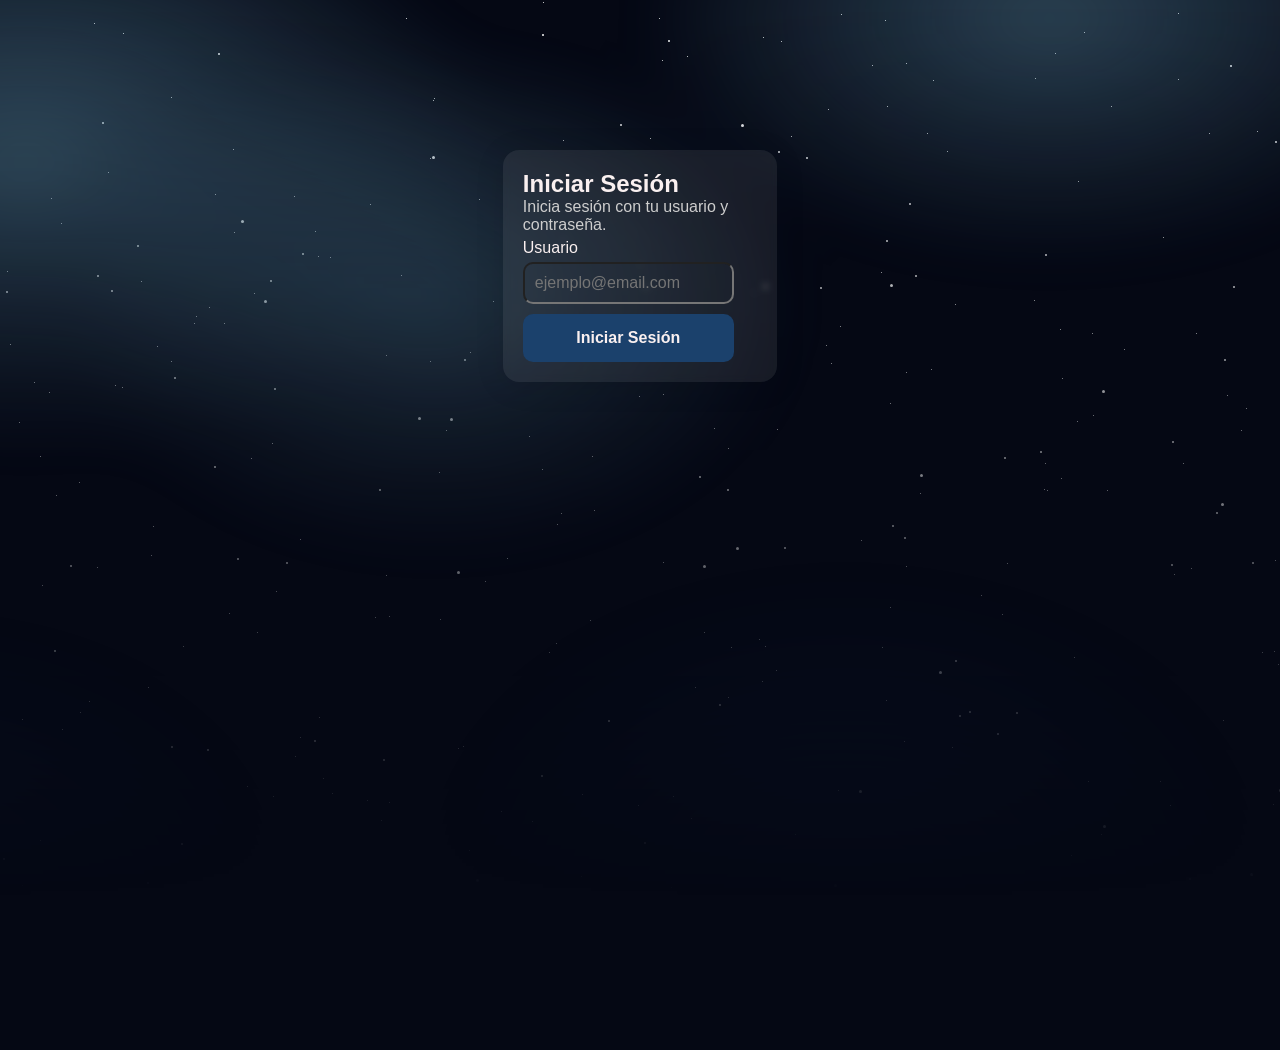
==== commit aef36af2: "Add main menu and Add HTML documments" ====
--- a/Lenguaje-de-Marcas/index.html
+++ b/Lenguaje-de-Marcas/index.html
@@ -4,7 +4,7 @@
 <head>
     <meta charset="UTF-8">
     <meta name="viewport" content="width=device-width, initial-scale=1.0">
-    <title>Formulario 1</title>
+    <title>Inicio de Sesión</title>
     <link rel="stylesheet" href="styles/style.css">
     <link rel="stylesheet" href="styles/animations.css">
 </head>
@@ -15,7 +15,6 @@
         <div id="stars"></div>
         <div id="stars2"></div>
         <div id="stars3"></div>
-        <div></div>
     </div>
     <section class="main">
         <div class="box">
@@ -26,6 +25,7 @@
             <a class="box__button" href="">Iniciar Sesión</a>
         </div>
     </section>
+    <script src="script/script.js"></script>
 </body>
 
 </html>
--- a/Lenguaje-de-Marcas/styles/style.css
+++ b/Lenguaje-de-Marcas/styles/style.css
@@ -1,3 +1,5 @@
+@import url('https://fonts.googleapis.com/css2?family=Material+Symbols+Rounded:opsz,wght,FILL,GRAD@20..48,100..700,0..1,-50..200');
+
 * {
     margin: 0;
     padding: 0;
@@ -12,7 +14,7 @@
     --primary-color:#1B416C;
     --secondary-color:#6CA6C1;
     --tertiary-color:#CECECE;
-    --font: system-ui, -apple-system, Segoe UI, Roboto, Arial, sans-serif;
+    --font: Roboto, Arial, sans-serif;
 }
 
 body{
@@ -21,7 +23,35 @@
     margin: 0 auto;
     font-family: var(--font);
     overflow-x: hidden;
-}
+    color: var(--white);
+}
+
+.layout {
+    display: flex;
+    width: 100%;
+    min-height: 100vh;
+}
+
+/* #region TEXTS*/
+
+.title{
+    color: var(--white);
+    margin: 0;
+}
+
+.text{
+    color: var(--tertiary-color);
+    margin-bottom: 5px;
+}
+
+.text--white{
+    color: var(--white);
+    margin-bottom: 5px;
+}
+
+/* #endregion*/
+
+/* #region LOG IN */
 
 .scene {
     position: fixed;
@@ -30,7 +60,6 @@
     overflow: hidden;
 }
 
-/* Aurora: varios gradientes animados moviéndose */
 .scene__aurora {
     position: absolute;
     inset: -30%;
@@ -61,28 +90,11 @@
     align-items:flex-start;
     width: 28%;
     padding: 20px;
-
-/* From https://css.glass */
-background: rgba(181, 181, 181, 0.1);
-border-radius: 16px;
-box-shadow: 0 4px 30px rgba(0, 0, 0, 0.1);
-backdrop-filter: blur(3.9px);
--webkit-backdrop-filter: blur(3.9px);
-}
-
-.title{
-    color: var(--white);
-    margin: 0;
-}
-
-.text{
-    color: var(--tertiary-color);
-    margin-bottom: 5px;
-}
-
-.text--white{
-    color: var(--white);
-    margin-bottom: 5px;
+    background: rgba(181, 181, 181, 0.1);
+    border-radius: 16px;
+    box-shadow: 0 4px 30px rgba(0, 0, 0, 0.1);
+    backdrop-filter: blur(3.9px);
+    -webkit-backdrop-filter: blur(3.9px);
 }
 
 .box__input{
@@ -110,3 +122,147 @@
     border-radius: 10px;
     font-weight: bold;
 }
+
+/* #endregion */
+
+/* #region SIDEBAR*/
+
+.sidebar{
+    width: 60px;
+    background: rgba(181, 181, 181, 0.1);
+    display: flex;
+    flex-direction: column;
+    align-items: flex-start;
+    padding: 16px 0;
+    gap: 4px;
+    overflow: hidden;
+    white-space: nowrap;
+    backdrop-filter: blur(3.9px);
+    -webkit-backdrop-filter: blur(3.9px);
+    border-right: 0.5px solid var(--clr-border);
+    transition: width var(--transition), box-shadow var(--transition);
+    flex-shrink: 0;
+    z-index: 100;
+}
+
+.sidebar:hover{
+    width: 220px;
+    box-shadow: 4px 0 24px rgba(0, 0, 0, 0.07);
+}
+
+.sidebar__logo{
+    display: flex;
+    align-items: center;
+    gap: 12px;
+    padding: 0 16px 16px;
+    border-bottom: 0.5px solid color-mix(var(--black), 0,1);
+    width: 100%;
+    margin-bottom: 8px;
+}
+
+.logo{
+    width: 40px;
+    height: 40px;
+    border-radius: 50%;
+    background: var(--secondary-color);
+    display: flex;
+    align-items: center;
+    justify-content: center;
+    flex-shrink: 0;
+}
+
+.logo img{
+    width: 25px;
+}
+
+.logo__text{
+    height: 25px;
+    opacity: 0;
+    transition: opacity 0.15s ease 0.06s;
+}
+
+.sidebar:hover .logo__text {
+    opacity: 1;
+}
+
+/* NAV SECTIONS */
+
+.nav__section {
+    display: flex;
+    flex-direction: column;
+    width: 100%;
+    gap: 2px;
+}
+
+.nav__divider {
+    height: 0.5px;
+    background: var(--tertiary-color);
+    margin: 8px 16px;
+    width: calc(100% - 32px);
+}
+
+.nav__spacer {
+    flex: 1;
+}
+
+/* NAV ITEMS */
+
+.nav__item{
+    display: flex;
+    align-items: center;
+    gap: 12px;
+    padding: 10px 16px;
+    width: 100%;
+    cursor: pointer;
+    border-left: 2.5px solid transparent;
+    color: var(--white);
+    transition: background 0.15s, color 0.15s;
+    user-select: none;
+}
+
+.nav__item:hover {
+    background: var(--primary-color);
+}
+
+.nav__item.active {
+    border-left-color: var(--primary-color);
+    background: var(--secondary-color);
+    color: var(--primary-color);
+}
+
+.nav__item img{
+    width: 25px;
+}
+
+.nav__item p{
+    font-size: 20px;
+    flex-shrink: 0;
+    width: 24px;
+    text-align: center;
+}
+
+.nav__label {
+    font-size: 13.5px;
+    font-weight: 400;
+    opacity: 0;
+    transition: opacity 0.15s ease 0.06s;
+}
+
+.nav__label.active{
+    font-weight: 700;
+}
+
+.sidebar:hover .nav__label {
+    opacity: 1;
+}
+
+
+/* #endregion*/
+
+/* #regon DASHBOARD */
+
+
+
+
+
+/* #endregion*/
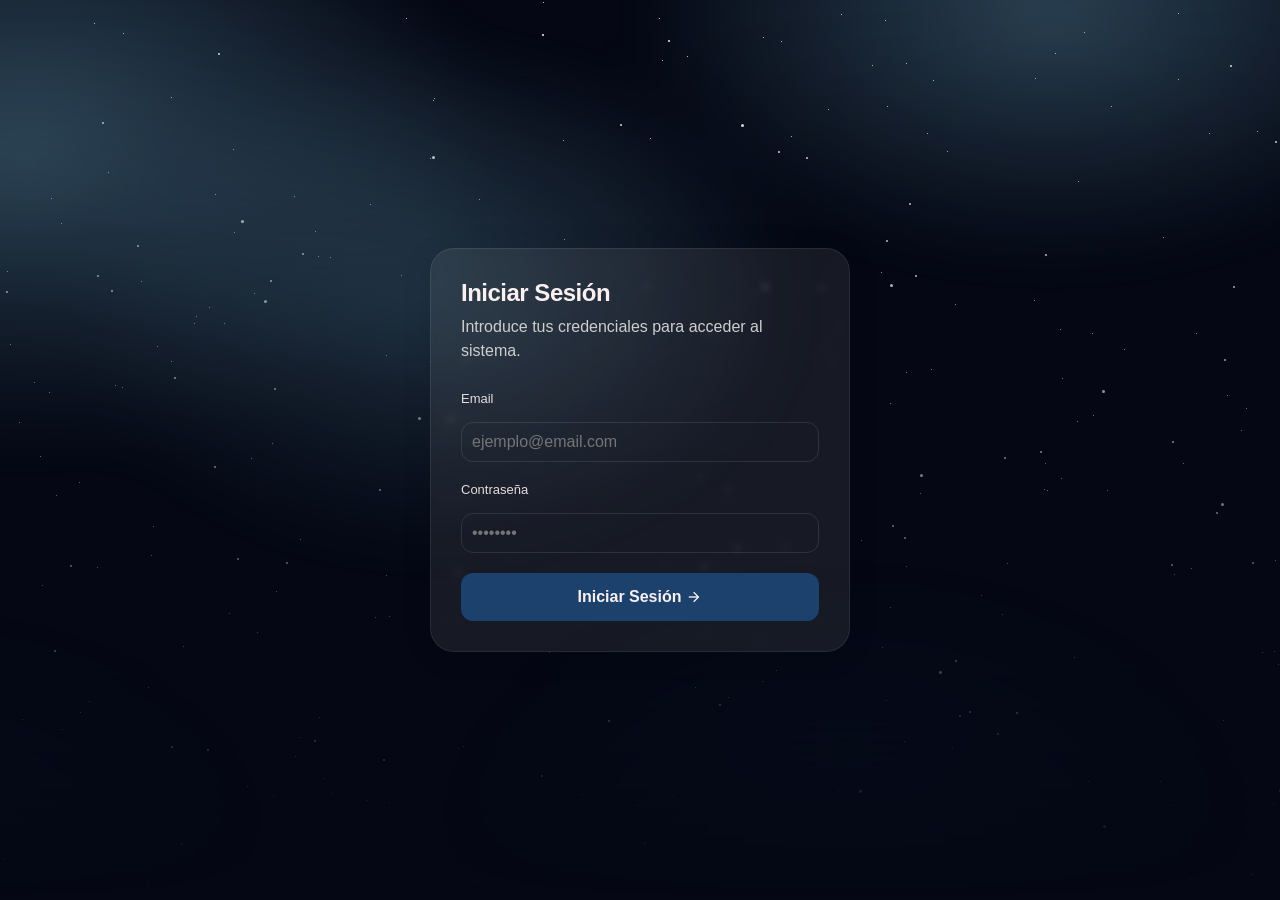
==== commit d8a8bcd3: "fixed index url" ====
--- a/Lenguaje-de-Marcas/index.html
+++ b/Lenguaje-de-Marcas/index.html
@@ -2,30 +2,52 @@
 <html lang="en">
 
 <head>
-    <meta charset="UTF-8">
-    <meta name="viewport" content="width=device-width, initial-scale=1.0">
-    <title>Inicio de Sesión</title>
-    <link rel="stylesheet" href="styles/style.css">
-    <link rel="stylesheet" href="styles/animations.css">
+  <meta charset="utf-8">
+  <meta name="viewport" content="width=device-width, initial-scale=1.0">
+  <title>Inicio de Sesión</title>
+  <link rel="stylesheet" href="/Lenguaje-de-Marcas/styles/style.css">
+  <link rel="stylesheet" href="/Lenguaje-de-Marcas/styles/animations.css">
+
+  <script defer src="/__/firebase/12.13.0/firebase-app-compat.js"></script>
+  <script defer src="/__/firebase/init.js?useEmulator=true"></script>
 </head>
 
 <body>
-    <div class="container scene" aria-hidden="true">
-        <div class="scene__aurora"></div>
-        <div id="stars"></div>
-        <div id="stars2"></div>
-        <div id="stars3"></div>
+  <div class="container scene" aria-hidden="true">
+    <div class="scene__aurora"></div>
+    <div id="stars"></div>
+    <div id="stars2"></div>
+    <div id="stars3"></div>
+  </div>
+  <section class="login">
+    <div class="login__card">
+      <header class="login__header">
+        <h1 class="title">Iniciar Sesión</h1>
+        <p class="text">Introduce tus credenciales para acceder al sistema.</p>
+      </header>
+
+      <form class="login__form" action="/Lenguaje-de-Marcas/pages/dashboard.html">
+        <div class="form__group">
+          <label class="login__label" for="username">Email</label>
+          <input class="login__input" id="username" type="email" placeholder="ejemplo@email.com" required>
+        </div>
+        <div class="form__group">
+          <div class="login__label-wrapper">
+            <label class="login__label" for="password">Contraseña</label>
+          </div>
+          <input class="login__input" id="password" type="password" placeholder="••••••••" required>
+        </div>
+        <button type="submit" class="login__button">
+          Iniciar Sesión <span class="material-symbols-rounded">arrow_forward</span>
+        </button>
+      </form>
+
     </div>
-    <section class="main">
-        <div class="box">
-            <h1 class="title">Iniciar Sesión</h1>
-            <p class="text">Inicia sesión con tu usuario y contraseña.</p>
-            <p class="text text--white">Usuario</p>
-            <input class="box__input" type="text" placeholder="ejemplo@email.com">
-            <a class="box__button" href="">Iniciar Sesión</a>
-        </div>
-    </section>
-    <script src="script/script.js"></script>
+  </section>
+  <script src="/Lenguaje-de-Marcas/script/script.js"></script>
+  <script src="/Lenguaje-de-Marcas/script/entities/orders.js"></script>
+  <script src="/Lenguaje-de-Marcas/script/entities/clients.js"></script>
+  <script src="/Lenguaje-de-Marcas/script/entities/workers.js"></script>
+  <script src="/Lenguaje-de-Marcas/script/storage.js"></script>
 </body>
-
 </html>
--- a/Lenguaje-de-Marcas/styles/style.css
+++ b/Lenguaje-de-Marcas/styles/style.css
@@ -15,6 +15,7 @@
     --secondary-color:#6CA6C1;
     --tertiary-color:#CECECE;
     --font: Roboto, Arial, sans-serif;
+    --transition: 0.25s cubic-bezier(0.4, 0, 0.2, 1);
 }
 
 body{
@@ -29,24 +30,234 @@
 .layout {
     display: flex;
     width: 100%;
+    padding-left: 80px;
     min-height: 100vh;
 }
 
+/* #region ---- COMMON ELEMENTS ---- */
+
+.content{
+    display: flex;
+    flex-direction: column;
+    margin: 30px;
+    padding: 20px;
+    width: 100%;
+}
+
+.button__items{
+    border:none;
+    background:var(--secondary-color);
+    color:var(--bg-color);
+    padding:14px 14px;
+    border-radius: 12px;
+    font-weight:600;
+    cursor:pointer;
+    display: flex;
+    justify-content: center;
+    align-items: center;
+    gap: 5px;
+}
+
+.outerbox{
+    background: rgba(181, 181, 181, 0.1);
+    border-radius: 12px;
+    box-shadow: 0 4px 30px rgba(0, 0, 0, 0.1);
+    backdrop-filter: blur(3.9px);
+    -webkit-backdrop-filter: blur(3.9px);
+    margin-bottom: 30px;
+    padding: 20px;
+}
+
+.tag{
+    color: var(--secondary-color);
+    margin-bottom: 15px;
+}
+
+.tag--red{
+    color: rgb(246, 52, 52);
+}
+
+/* Elementos comunes MODAL */
+
+.modal {
+    display: none;
+    position: fixed;
+    top: 0;
+    left: 0;
+    width: 100vw;
+    height: 100vh;
+    background-color: rgba(0, 0, 0, 0.55);
+    backdrop-filter: blur(8px);
+    z-index: 2000;
+    justify-content: center;
+    align-items: center;
+}
+
+.modal__content{
+    width:450px;
+    background:#111827;
+    border:1px solid rgba(255,255,255,.08);
+    border-radius:24px;
+    padding:28px;
+}
+
+.modal__content--scroll{ 
+    max-height: 85vh;
+    overflow-y: auto;
+}
+
+::-webkit-scrollbar {
+    width: 6px;
+}
+
+::-webkit-scrollbar-track {
+    background: var(--primary-color);
+}
+
+::-webkit-scrollbar-thumb {
+    background: var(--bg-color);
+    border-radius: 10px;
+}
+
+::-webkit-scrollbar-thumb:hover {
+    background: var(--primary-color);
+}
+
+.modal__content::-webkit-scrollbar {
+    width: 6px;
+}
+
+.modal__content::-webkit-scrollbar-track {
+    background: transparent;
+}
+
+.modal__content::-webkit-scrollbar-thumb {
+    background: rgba(0, 0, 0, 0.15);
+    border-radius: 10px;
+}
+
+.modal__content::-webkit-scrollbar-thumb:hover {
+    background: rgba(0, 0, 0, 0.25);
+}
+
+.modal--center{
+    display: flex;
+    flex-direction: column;
+    justify-content: center;
+    align-items: center;
+    text-align: center;
+}
+
+.modal__text{
+    display: flex;
+    align-items: center;
+    font-size: 14px;
+    margin-top: 0;
+    margin-left: 18px;
+}
+
+.modal__top{
+    display:flex;
+    justify-content:space-between;
+    align-items:center;
+    margin-bottom:25px;
+}
+
+.modal__close {
+    font-size: 1.5rem;
+    color: var(--white);
+    background-color: transparent;
+}
+
+.modal__form{
+    display:flex;
+    flex-direction:column;
+    gap:18px;
+}
+
+.modal__form input,
+.modal__form select{
+    background:rgba(255,255,255,.06);
+    border:1px solid rgba(255,255,255,.08);
+    padding: 8px;
+    border-radius: 4px;
+    color:white;
+}
+
+.modal__form select option{
+    background:#1F2634;
+    color:var(--white);
+}
+
+.form__group{
+    display:flex;
+    flex-direction:column;
+    gap:8px;
+}
+
+.form__group--line{
+    flex-direction: row;
+    gap: 16px;
+    width: 100%;
+}
+
+.form__group--line > .form__group {
+    flex: 1;
+}
+
+.form__radio{
+    margin-right: 15px;
+}
+
+input[type="date"]::-webkit-calendar-picker-indicator {
+    filter: invert(1);
+    cursor: pointer;
+}
+
+.modal__actions {
+    display: flex;
+    justify-content: flex-end;
+    gap: 12px;
+    margin-top: 20px;
+}
+
+.button__secondary{
+    flex: 1;
+    padding: 6px;
+    border-radius: 8px;
+    border: 1px solid var(--white);
+    background-color: transparent;
+    color: var(--white);
+    font-weight: 600;
+}
+
+.button__secondary--red{
+    border: 1px solid rgb(246, 52, 52);
+    color: rgb(246, 52, 52);
+}
+
+.button__secondary--orange{
+    border: 1px solid rgb(242, 166, 74);
+    color: rgb(242, 166, 74);
+}
+
+
+/* #endregion */
+
 /* #region TEXTS*/
+
+/*deberíamos ponerle estilo permanente aunq nos guste como queda ahora, por si cambia entre dispositivos???*/
 
 .title{
     color: var(--white);
-    margin: 0;
+    margin: 0 0 8px 0;
+    letter-spacing: -0.5px;
 }
 
 .text{
     color: var(--tertiary-color);
-    margin-bottom: 5px;
-}
-
-.text--white{
-    color: var(--white);
-    margin-bottom: 5px;
+    line-height: 1.5;
+    margin: 0;
 }
 
 /* #endregion*/
@@ -74,53 +285,89 @@
     animation: auroraDrift 10s ease-in-out infinite alternate;
 }
 
-.main{
-    height: max-content;
-    display: flex;
-    flex-direction: column;
+.login{
+    min-height: 100vh;
+    display: flex;
     justify-content:center;
     align-items: center;
-    margin: 150px;
-}
-
-.box{
-    display: flex;
-    flex-direction: column;
-    justify-content: center;
-    align-items:flex-start;
-    width: 28%;
     padding: 20px;
+}
+
+.login__card{
+    display: flex;
+    flex-direction: column;
+    width: 100%;
+    max-width: 420px;
+    padding: 30px;
     background: rgba(181, 181, 181, 0.1);
-    border-radius: 16px;
+    border: 1px solid rgba(255, 255, 255, 0.08);
+    border-radius: 24px;
     box-shadow: 0 4px 30px rgba(0, 0, 0, 0.1);
     backdrop-filter: blur(3.9px);
     -webkit-backdrop-filter: blur(3.9px);
 }
 
-.box__input{
+.login__header {
+    margin-bottom: 28px;
+}
+
+.login__form {
+    display: flex;
+    flex-direction: column;
+    width: 100%;
+    gap: 20px;
+}
+
+.login__label {
+    color: var(--white);
+    font-size: 13px;
+    font-weight: 500;
+    margin-bottom: 8px;
+    opacity: 0.9;
+}
+
+.login__label-wrapper {
+    display: flex;
+    justify-content: space-between;
+    align-items: center;
+    width: 100%;
+}
+
+.login__input{
+    width: 100%;
     padding: 10px;
-    margin-bottom: 10px;
-    width: 90%;
+    border: 1px solid rgba(255, 255, 255, 0.1);
+    border-radius: 12px;
+    transition: border-color 0.2s ease, box-shadow 0.2s ease;
+    padding: 10px;
     text-align: left;
-    border-radius: 10px;
-    background-color: color-mix(srgb, var(--contrast-color), 80%);
+    background-color: color-mix(var(--contrast-color), 80%);
     color: var(--tertiary-color);
     font-size: 16px;
-    transition: 0.2s;
-}
-
-.box__button{
+}
+
+.login__button{
     display: flex;
     justify-content: center;
     align-items: center;
-    width:90%;
-    font-weight: 100;
+    width: 100%;
     color: var(--white);
     background-color: var(--primary-color);
     text-decoration: none;
     padding: 15px;
-    border-radius: 10px;
+    border-radius: 12px;
     font-weight: bold;
+    cursor: pointer;
+    transition: background-color 0.2s ease, transform 0.1s ease;
+}
+
+.login__button:hover {
+    background-color: var(--bg-color);
+}
+
+.login__button .material-symbols-rounded {
+    margin-left: 3px;
+    font-size: 18px;
 }
 
 /* #endregion */
@@ -128,21 +375,27 @@
 /* #region SIDEBAR*/
 
 .sidebar{
+    position: fixed;
     width: 60px;
-    background: rgba(181, 181, 181, 0.1);
+    height: 100vh;
+
     display: flex;
     flex-direction: column;
     align-items: flex-start;
+
+    top: 0;
+    left: 0;
     padding: 16px 0;
     gap: 4px;
+
     overflow: hidden;
     white-space: nowrap;
+    z-index: 100;
+
+    background: rgba(181, 181, 181, 0.1);
     backdrop-filter: blur(3.9px);
     -webkit-backdrop-filter: blur(3.9px);
-    border-right: 0.5px solid var(--clr-border);
-    transition: width var(--transition), box-shadow var(--transition);
-    flex-shrink: 0;
-    z-index: 100;
+    transition: width var(--transition), box-shadow var(--transition), left var(--transition);
 }
 
 .sidebar:hover{
@@ -150,11 +403,15 @@
     box-shadow: 4px 0 24px rgba(0, 0, 0, 0.07);
 }
 
+.sidebar__toggle {
+    display: none;
+}
+
 .sidebar__logo{
     display: flex;
     align-items: center;
     gap: 12px;
-    padding: 0 16px 16px;
+    padding: 0 10px 16px;
     border-bottom: 0.5px solid color-mix(var(--black), 0,1);
     width: 100%;
     margin-bottom: 8px;
@@ -256,13 +513,1176 @@
     opacity: 1;
 }
 
-
 /* #endregion*/
 
-/* #regon DASHBOARD */
-
-
-
-
-
-/* #endregion*/+/* #region ----------------- DASHBOARD ----------------- */
+
+.d-header{
+    display: flex;
+    flex-direction: column;
+    justify-content: space-between;
+    align-items: flex-start;
+    width: 100%;
+}
+
+.d-kpi__container {
+    display: flex;
+    gap: 20px;
+    width: 100%;
+}
+
+.d-kpi__card {
+    flex: 1;
+    margin-bottom: 0;
+    display: flex;
+    flex-direction: column;
+    gap: 12px;
+}
+
+.d-kpi__card__header {
+    display: flex;
+    justify-content: space-between;
+    align-items: center;
+    width: 100%;
+}
+
+.d-kpi__card__header .text {
+    font-size: 13px;
+    font-weight: 500;
+}
+
+.d-kpi__card .tag {
+    font-size: 14px;
+    margin-bottom: 0px;
+}
+
+.d-kpi__icon {
+    color: var(--secondary-color);
+    font-size: 20px;
+}
+
+.d-kpi__icon--red {
+    color: rgb(246, 52, 52);
+}
+
+.d-kpi__card__value {
+    font-size: 28px;
+    font-weight: 700;
+    color: var(--white);
+    margin: 0;
+    letter-spacing: -0.5px;
+}
+
+.d-grid{
+    display: flex;
+    gap: 20px;
+    width: 100%;
+    margin-top: 30px;
+}
+
+.d´grid__main{
+    flex: 3; 
+    margin-bottom: 0;
+}
+
+.d-grid__sidebar{
+    flex: 2; 
+    margin-bottom: 0;
+}
+
+.d-grid__main{
+    display: flex;
+    flex-direction: column;
+    gap: 16px;
+}
+
+.d-activity__feed{
+    display: flex;
+    flex-direction: column;
+    gap: 16px;
+}
+
+.d-activity__item{
+    display: flex;
+    align-items: center;
+    gap: 12px;
+    padding-bottom: 12px;
+    border-bottom: 1px solid rgba(255, 255, 255, 0.05);
+}
+
+.d-activity__icon {
+    display: flex;
+    align-items: center;
+    justify-content: center;
+    width: 36px;
+    height: 36px;
+    border-radius: 50%;
+    background: rgba(255, 255, 255, 0.05);
+    color: var(--secondary-color);
+}
+
+.d-top__list{
+    display: flex;
+    flex-direction: column;
+    gap: 14px;
+}
+
+.d-top__item{
+    display: flex;
+    align-items: center;
+    gap: 14px;
+    background: rgba(0, 0, 0, 0.15);
+    padding: 10px 14px;
+    border-radius: 12px;
+    border: 1px solid rgba(255, 255, 255, 0.03);
+}
+
+.d-top__thumb {
+    width: 45px;
+    height: 45px;
+    border-radius: 6px;
+    object-fit: cover;
+    box-shadow: 0 4px 10px rgba(0,0,0,0.3);
+}
+
+.d-top__info {
+    flex: 1;
+}
+
+.d-top__badge {
+    background: var(--primary-color);
+    color: var(--white);
+    padding: 4px 10px;
+    border-radius: 8px;
+    font-size: 12px;
+    font-weight: 600;
+}
+
+/* #endregion*/
+
+/* #region ------------ CLIENTS ------------  */
+
+.c-dashboard{
+    flex:1;
+    padding:30px;
+    position:relative;
+    z-index:2;
+}
+
+.c-header{
+    display:flex;
+    justify-content:space-between;
+    align-items:center;
+    margin-bottom:25px;
+}
+
+.c-header__subtitle{
+    color:var(--secondary-color);
+    font-size:13px;
+    margin-bottom:5px;
+}
+
+.c-header__title{
+    font-size:32px;
+    font-weight:600;
+}
+
+.c-stats{
+    display:grid;
+    grid-template-columns:repeat(3,1fr);
+    gap:20px;
+    margin-bottom:25px;
+}
+
+.c-stats__card{
+    background:rgba(255,255,255,.08);
+    border:1px solid rgba(255,255,255,.06);
+    border-radius:22px;
+    padding:24px;
+    backdrop-filter:blur(10px);
+}
+
+.c-stats__label{
+    color:var(--tertiary-color);
+    font-size:13px;
+}
+
+.c-stats__card h2{
+    font-size:38px;
+    margin-top:10px;
+    font-weight:600;
+}
+
+.c-table-box{
+    background:rgba(255,255,255,.08);
+    border-radius:24px;
+    overflow:hidden;
+    border:1px solid rgba(255,255,255,.06);
+    backdrop-filter:blur(10px);
+}
+
+.c-table-box__top{
+    padding:22px 24px;
+    border-bottom:1px solid rgba(255,255,255,.06);
+}
+
+.c-table{
+    width:100%;
+}
+
+.c-table__head,
+.c-table__row{
+    display:grid;
+    justify-content: center;
+    align-items: center;
+    grid-template-columns:2fr 2fr 2fr 1fr 1fr;
+}
+
+.c-table__head{
+    padding:18px 24px;
+    font-size:12px;
+    color:var(--tertiary-color);
+    letter-spacing:1px;
+    border-bottom:1px solid rgba(255,255,255,.06);
+}
+
+.c-table__row{
+    padding:18px 24px;
+    border-bottom:1px solid rgba(255,255,255,.05);
+    font-size:14px;
+}
+
+.c-table__estado{
+    padding:8px 14px;
+    border-radius:30px;
+    font-size:12px;
+    font-weight:600;
+}
+
+.activo{
+    background:#16a34a;
+    color:white;;
+}
+
+.inactivo{
+    background:#dc2626;
+    color:white;
+}
+
+.table__delete{
+    border:none;
+    background:#dc2626;
+    color:white;
+    padding:10px 14px;
+    border-radius:10px;
+    cursor:pointer;
+}
+.table__edit {
+    border: none;
+    background: #d97706;
+    color: white;
+    padding: 10px 14px;
+    border-radius: 10px;
+    cursor: pointer;
+}
+
+.c-form__button{
+    border:none;
+    background:var(--secondary-color);
+    color:var(--bg-color);
+    padding:14px;
+    border-radius:14px;
+    font-weight:700;
+    cursor:pointer;
+}
+
+/* #endregion*/
+
+
+/* #region -----------------PRODUCTS----------------- */
+
+
+.p-header{
+    display: flex;
+    justify-content: space-between;
+    align-items: center;
+    gap: 20px;
+    width: 100%;
+}
+
+.p-filter{
+    display: flex;
+    gap: 20px;
+    margin-top: 20px;
+}
+
+.p-filter p{
+    padding: 12px;
+}
+
+.p-filter__box {
+    display: flex;
+    color: var(--tertiary-color);
+    padding: 12px;
+    width: 160px;
+    -webkit-appearance: none;
+    -moz-appearance: none;
+    appearance: none;
+    background-image: url("data:image/svg+xml;charset=utf-8,%3Csvg xmlns='http://www.w3.org/2000/svg' width='24' height='24' viewBox='0 0 24 24' fill='none' stroke='currentColor' stroke-width='2' stroke-linecap='round' stroke-linejoin='round'%3E%3Cpolyline points='6 9 12 15 18 9'/%3E%3C/svg%3E");
+    background-repeat: no-repeat;
+    background-position: right 12px center; 
+    background-size: 16px; 
+    background-color: #324554;
+}
+
+.p-header__actions{
+    margin-right: 50px;
+    position: relative;
+    z-index: 10;
+}
+
+/* Creación de cards de productos */
+
+.p-disc__grid{
+    display: grid;
+    grid-template-columns: repeat(auto-fit, minmax(360px, 1fr));
+    gap: 20px;
+    margin-top: 20px;
+}
+
+.p-disc__card{
+    display: flex;
+}
+
+.p-image__container{
+    position: relative;
+    display: inline-block;
+    overflow: hidden;
+    border-radius: 2px;
+    flex-shrink: 0;
+}
+
+.p-disc__image{
+    display: block;
+    width: 150px;
+    height: auto;
+    max-height: 150px;
+    object-fit: cover;
+}
+
+.p-disc__format{
+    position: absolute;
+    top: 12px;
+    left: 12px;
+    background-color: var(--secondary-color);
+    color: var(--white);
+    padding: 4px 8px;
+    font-size: 0.8rem;
+    border-radius: 2px;
+    z-index: 10;
+}
+
+.p-discCard__content{
+    display: flex;
+    flex-direction: column;
+    flex: 1;
+    margin-left: 20px;
+    
+}
+
+.p-disc__title{
+    margin: 0 0 5px 0;
+    color: var(--secondary-color);
+}
+
+.p-disc__artist{
+    color: var(--tertiary-color);
+}
+
+.p-card__data{
+    display: flex;
+    justify-content: space-between;
+    margin-top: auto;
+    align-items: center;
+    margin-bottom: 10px;
+    
+}
+
+.p-card__price{
+    font-size: 20px;
+    font-weight: 600;
+    color: var(--secondary-color);
+}
+
+.p-card__stock{
+    font-size: 15px;
+    color: var(--tertiary-color);
+}
+
+.p-card__actions{
+    display: flex;
+    gap: 10px;
+}
+
+button{
+    border: none;
+    font: inherit;
+    color: inherit;
+    cursor: pointer;
+}
+
+.p-card__edit{
+    flex: 1;
+    padding: 6px;
+    border-radius: 8px;
+    border: 1px solid rgb(242, 166, 74);
+    background-color: transparent;
+    color: rgb(242, 166, 74);
+    font-weight: 400;
+}
+
+/* #endregion */
+
+
+/* #region ------------PROFILE------------ */
+
+.prof-outerbox{
+    display: grid;
+    grid-template-columns: 1fr 4fr;
+    gap: 25px;
+    margin-top: 25px;
+}
+
+.prof-img{
+    width: 200px;
+    height: 200px;
+    border-radius: 50%;
+    object-fit: cover;
+}
+
+.prof-data{
+    display: flex;
+    flex-direction: column;
+    align-items: center;
+    gap: 15px;
+    background-color: var(--secondary-color);
+    color: var(--primary-color);
+}
+
+.prof-inf{
+    display: flex;
+    flex-direction: column;
+    align-items: center;
+}
+
+.prof-badge {
+    background-color: rgba(255, 255, 255, 0.1);
+    color: var(--primary-color);
+    padding: 6px 14px;
+    border-radius: 20px;
+    font-size: 13px;
+    font-weight: 600;
+    margin-bottom: 25px;
+    text-transform: uppercase;
+    letter-spacing: 0.5px;
+    text-align: center;
+}
+
+.prof-inf__list {
+    display: flex;
+    flex-direction: column;
+    gap: 18px;
+    width: 100%;
+    max-width: 280px;
+}
+
+.prof-inf__item {
+    display: flex;
+    align-items: center;
+    gap: 14px;
+}
+
+.prof-inf__item .material-symbols-rounded {
+    color: var(--primary-color);
+    font-size: 22px;
+    opacity: 0.8;
+}
+
+.prof-inf__text {
+    display: flex;
+    flex-direction: column;
+}
+
+.prof-inf__label {
+    font-size: 11px;
+    text-transform: uppercase;
+    letter-spacing: 0.5px;
+    color: var(--primary-color);
+}
+
+.prof-inf__value {
+    font-size: 14px;
+    color: #ffffff;
+    font-weight: 500;
+}
+
+.prof-inf__link {
+    text-decoration: none;
+    transition: opacity 0.2s;
+}
+.prof-inf__link:hover {
+    text-decoration: underline;
+    opacity: 0.8;
+}
+
+/* #endregion */
+
+
+/* #region ------------WORKERS------------ */
+
+.w-dashboard{
+    flex:1;
+    padding:30px;
+    position:relative;
+    z-index:2;
+}
+
+.w-header{
+    display:flex;
+    justify-content:space-between;
+    align-items:center;
+    margin-bottom:25px;
+}
+
+.w-header__subtitle{
+    color:var(--secondary-color);
+    font-size:13px;
+    margin-bottom:5px;
+}
+
+.w-header__title{
+    font-size:32px;
+    font-weight:600;
+}
+
+.w-header__button{
+    border:none;
+    background:var(--secondary-color);
+    color:var(--bg-color);
+    padding:14px 20px;
+    border-radius:14px;
+    font-weight:600;
+    cursor:pointer;
+}
+
+.w-stats{
+    display:grid;
+    grid-template-columns:repeat(3,1fr);
+    gap:20px;
+    margin-bottom:25px;
+}
+
+.w-stats__card{
+    background:rgba(255,255,255,.08);
+    border:1px solid rgba(255,255,255,.06);
+    border-radius:22px;
+    padding:24px;
+    backdrop-filter:blur(10px);
+}
+
+.w-stats__label{
+    color:var(--tertiary-color);
+    font-size:13px;
+}
+
+.w-stats__card h2{
+    font-size:38px;
+    margin-top:10px;
+    font-weight:600;
+}
+.w-table-box{
+    background:rgba(255,255,255,.08);
+    border-radius:24px;
+    overflow:hidden;
+    border:1px solid rgba(255,255,255,.06);
+    backdrop-filter:blur(10px);
+}
+
+.w-table-box__top{
+    padding:22px 24px;
+    border-bottom:1px solid rgba(255,255,255,.06);
+}
+
+.w-table{
+    width:100%;
+}
+
+.w-table__head,
+.w-table__row{
+    display:grid;
+    align-items:center;
+    grid-template-columns:2fr 2fr 2fr 1fr 1fr;
+}
+
+.w-table__head{
+    padding:18px 24px;
+    font-size:12px;
+    color:var(--tertiary-color);
+    letter-spacing:1px;
+    border-bottom:1px solid rgba(255,255,255,.06);
+}
+
+.w-table__row{
+    padding:18px 24px;
+    border-bottom:1px solid rgba(255,255,255,.05);
+    font-size:14px;
+}
+
+.w-table__estado{
+    padding:8px 14px;
+    border-radius:30px;
+    font-size:12px;
+    font-weight:600;
+}
+
+.w-table__delete{
+    border:none;
+    background:#dc2626;
+    color:white;
+    padding:10px 14px;
+    border-radius:10px;
+    cursor:pointer;
+}
+
+.w-modal__top button{
+    background:none;
+    border:none;
+    color:white;
+    font-size:20px;
+    cursor:pointer;
+}
+
+.w-form__group{
+    display:flex;
+    flex-direction:column;
+    gap:8px;
+}
+
+.w-form__group label{
+    font-size:13px;
+    color:var(--tertiary-color);
+}
+
+.w-form input,
+.w-form select{
+    background:rgba(255,255,255,.06);
+    border:1px solid rgba(255,255,255,.08);
+    padding:14px;
+    border-radius:14px;
+    color:white;
+}
+
+.w-form__button{
+    border:none;
+    background:var(--secondary-color);
+    color:var(--bg-color);
+    padding:14px;
+    border-radius:14px;
+    font-weight:700;
+    cursor:pointer;
+}
+.modal__confirm-text {
+    color: var(--tertiary-color);
+    margin-bottom: 24px;
+}
+
+.modal__confirm-buttons {
+    display: flex;
+    gap: 12px;
+}
+
+.modal__cancel {
+    flex: 1;
+    padding: 12px;
+    border-radius: 12px;
+    border: 1px solid var(--tertiary-color);
+    background: transparent;
+    color: var(--white);
+    cursor: pointer;
+}
+
+.modal__confirm-delete {
+    flex: 1;
+    padding: 12px;
+    border-radius: 12px;
+    border: 1px solid #dc2626;
+    background: transparent;
+    color: #dc2626;
+    font-weight: 600;
+    cursor: pointer;
+}
+
+/* #endregion */
+
+
+/* #region ------------ORDERS------------ */
+
+.o-header{
+    display: flex;
+    flex-direction: column;
+    justify-content: space-between;
+    align-items:flex-start;
+    gap: 20px;
+    width: 100%;
+}
+
+.o-header__filter{
+    width: 100%;
+    display: flex;
+    justify-content: space-between;
+    align-items: center;
+    padding: 16px;
+    border-radius: 40px;
+}
+
+.o-header__btn{
+    padding: 8px 18px;
+    border-radius: 20px;
+    margin: 0px 20px;
+    font-size: 13px;
+}
+
+.o-header__search-container {
+    display: flex;
+    align-items: center;
+    background: rgba(255, 255, 255, 0.05);
+    border: 1px solid rgba(255, 255, 255, 0.1);
+    border-radius: 20px;
+    padding: 6px 14px;
+    gap: 8px;
+    margin: 0 20px;
+    width: 200px;
+    transition: width 0.3s ease, border-color 0.3s ease;
+}
+
+.o-header__search-container:focus-within {
+    border-color: var(--secondary-color);
+    width: 240px;
+}
+
+.search-container__icon {
+    color: var(--tertiary-color);
+    font-size: 20px;
+    user-select: none;
+}
+
+.o-header__search-input {
+    border: none !important;
+    background: none !important;
+    color: var(--white) !important;
+    outline: none !important;
+    font-size: 13px;
+    width: 100%;
+    padding: 0;
+}
+
+.o-table{
+    overflow: visible !important;
+}
+
+.o-table__header{
+    display: flex;
+    justify-content: space-between;
+    align-items: center;
+    padding: 14px 16px;
+}
+
+.o-form__header{
+    margin-bottom: 2px;
+}
+
+.o-table__row {
+    display: flex;
+    align-items: center;
+    padding: 12px 16px;
+    border-bottom: 1px solid var(--contrast-color);
+    font-size: 14px;
+    transition: background-color 0.2s ease;
+}
+
+.o-table__item{
+    color: var(--tertiary-color);
+    text-transform: uppercase;
+    display: flex;
+    align-items: center;
+    padding: 0 8px;
+    box-sizing: border-box;
+}
+
+.o-table__item--blue{
+    color: var(--secondary-color);
+}
+
+.o-form__details{
+    display: flex;
+    gap: 8px;
+    margin-bottom: 4px;
+}
+
+.o-form__details input[type="number"]::-webkit-inner-spin-button {
+    -webkit-appearance: none;
+    appearance: none;
+    background-image: url("data:image/svg+xml;utf8,<svg xmlns='http://www.w3.org/2000/svg' width='10' height='30' viewBox='0 0 10 30'><polygon points='5,5 0,12 10,12' fill='%23ffffff'/><polygon points='5,25 0,18 10,18' fill='%23ffffff'/></svg>");
+    background-repeat: no-repeat;
+    background-position: center;
+    width: 14px;
+    height: 24px;
+    cursor: pointer;
+    opacity: 0.7;
+    transition: opacity 0.2s;
+}
+
+.o-cell__id {
+    width: 15%;
+    min-width: 65px;
+}
+
+.o-cell__date {
+    width: 15%;
+    min-width: 100px;
+}
+
+.o-cell__status {
+    width: 15%;
+    min-width: 95px;
+}
+
+.o-cell__client {
+    width: 15%;
+}
+
+.o-cell__worker {
+    width: 15%;
+}
+
+.o-cell__amount {
+    width: 15%;
+    text-align: right;
+    justify-content: flex-end;
+}
+
+.o-cell__actions {
+    width: 10%;
+    min-width: 30px;
+    margin-left: auto; 
+}
+
+.o-action__icon {
+    margin-left: auto; 
+}
+
+#modalAlertError .modal__content {
+    max-width: 360px;
+}
+
+.o-table__pagination {
+    display: flex;
+    justify-content: center;
+    align-items: center;
+    gap: 8px;
+    padding: 16px;
+    margin-top: 12px;
+    width: 100%;
+}
+
+.o-pagination__arrow {
+    background: rgba(255, 255, 255, 0.05); 
+    border: 1px solid rgba(0, 0, 0, 0.05);
+    color: var(--contrast-color);
+    width: 36px;
+    height: 36px;
+    border-radius: 50%;
+    display: flex;
+    align-items: center;
+    justify-content: center;
+    cursor: pointer;
+    transition: all 0.2s ease;
+}
+
+.o-pagination__arrow:hover:not(:disabled) {
+    background: var(--primary-color);
+    color: var(--white);
+}
+
+.o-pagination__arrow:disabled {
+    opacity: 0.3;
+    cursor: not-allowed;
+}
+
+.o-pagination__pages {
+    display: flex;
+    gap: 6px;
+    background: rgba(0, 0, 0, 0.03);
+    padding: 4px 8px;
+    border-radius: 30px;
+}
+
+.o-pagination__btn {
+    border: none;
+    background: none;
+    width: 32px;
+    height: 32px;
+    border-radius: 50%;
+    font-size: 16px;
+    font-weight: 500;
+    color: var(--primary-color);
+    cursor: pointer;
+    display: flex;
+    align-items: center;
+    justify-content: center;
+    transition: all 0.15s ease;
+}
+
+.o-pagination__btn:hover {
+    background: rgba(0, 0, 0, 0.05);
+    color: var(--contrast-color);
+}
+
+.o-pagination__btn.active {
+    background: var(--secondary-color);
+    color: var(--primary-color);
+    font-weight: 700;
+    box-shadow: 0 4px 10px rgba(0, 0, 0, 0.05);
+}
+
+.o-dropdown {
+    position: relative;
+    display: flex;
+    justify-content: flex-start;
+    overflow: visible !important;
+}
+
+.o-action__icon {
+    cursor: pointer;
+    display: inline-flex;
+    align-items: center;
+    justify-content: center;
+    width: 32px;
+    height: 32px;
+    border-radius: 50%;
+    transition: background-color 0.2s ease;
+}
+
+.o-action__icon:hover {
+    background-color: rgba(0, 0, 0, 0.05);
+}
+
+.o-dropdown__menu {
+    position: absolute;
+    top: 100%;
+    right: 0;
+    background: var(--white);
+    border-radius: 12px; 
+    box-shadow: 0 10px 25px rgba(0, 0, 0, 0.08);
+    padding: 6px;
+    display: flex;
+    flex-direction: column;
+    gap: 2px;
+    z-index: 99;
+    min-width: 130px;
+    opacity: 0;
+    pointer-events: none;
+    transition: opacity 0.2s ease, transform 0.2s ease;
+}
+
+.o-dropdown__menu.is-active {
+    opacity: 1;
+    pointer-events: auto;
+}
+
+.o-dropdown__item {
+    background: none;
+    border: none;
+    padding: 8px 12px;
+    text-align: left;
+    color: var(--contrast-color);
+    border-radius: 8px;
+    cursor: pointer;
+    display: flex;
+    align-items: center;
+    gap: 8px;
+    width: 100%;
+    transition: background-color 0.15s ease;
+}
+
+.o-dropdown__item .material-symbols-rounded {
+    font-size: 16px;
+}
+
+.o-dropdown__item--delete {
+    color: #ff4d4f;
+}
+
+/* #endregion */
+
+
+
+/* #region ----------------SUPPLIERS---------------- */
+
+.s-header{
+    display: flex;
+    justify-content: space-between;
+    align-items: center;
+    gap: 20px;
+    width: 100%;
+    margin-bottom: 25px;
+}
+
+.s-header__actions{
+    margin-right: 50px;
+    position: relative;
+    z-index: 10;
+}
+
+.s-stats{
+    display:grid;
+    grid-template-columns:repeat(3,1fr);
+    gap:20px;
+    margin-bottom:25px;
+}
+
+.s-stats__card{
+    background:rgba(255,255,255,.08);
+    border:1px solid rgba(255,255,255,.06);
+    border-radius:22px;
+    padding:24px;
+    backdrop-filter:blur(10px);
+}
+
+.s-stats__label{
+    color:var(--tertiary-color);
+    font-size:15px;
+    font-weight: 600;
+}
+
+.s-stats__card h2{
+    font-size:38px;
+    margin-top:10px;
+    font-weight:600;
+}
+
+.s-filter{
+    display: flex;
+    gap: 20px;
+    margin-top: 20px;
+}
+
+.s-filter p{
+    padding: 12px;
+}
+
+.s-filter__box {
+    display: flex;
+    color: var(--tertiary-color);
+    padding: 12px;
+    width: 160px;
+    -webkit-appearance: none;
+    -moz-appearance: none;
+    appearance: none;
+    background-image: url("data:image/svg+xml;charset=utf-8,%3Csvg xmlns='http://www.w3.org/2000/svg' width='24' height='24' viewBox='0 0 24 24' fill='none' stroke='currentColor' stroke-width='2' stroke-linecap='round' stroke-linejoin='round'%3E%3Cpolyline points='6 9 12 15 18 9'/%3E%3C/svg%3E");
+    background-repeat: no-repeat;
+    background-position: right 12px center; 
+    background-size: 16px; 
+    background-color: #324554;
+}
+
+.s-tableBox{
+    display: flex;
+}
+
+.s-table__header {
+    border-bottom: 2px solid rgba(255, 255, 255, 0.1);
+    font-weight: 700;
+}
+
+.s-table__item{
+    color: var(--tertiary-color);
+    text-transform: uppercase;
+    display: flex;
+    align-items: center;
+    padding: 0 8px;
+    box-sizing: border-box;
+}
+
+.s-tableBox {
+    display: grid;
+    grid-template-columns: 60px 1.5fr 1.2fr 1.5fr 1.2fr 1fr 0.8fr 90px;
+    gap: 15px;
+    align-items: center;
+    padding: 14px 20px;
+    box-sizing: border-box;
+    width: 100%;
+}
+
+.s-table__row {
+    border-bottom: 1px solid rgba(255, 255, 255, 0.05);
+    transition: background-color 0.2s ease;
+}
+
+.s-table__row:hover {
+    background-color: rgba(255, 255, 255, 0.02);
+}
+
+.s-table__item {
+    color: var(--tertiary-color);
+    font-size: 14px;
+    white-space: normal;
+    overflow: visible;
+    text-overflow: clip;
+    word-break: break-word;
+}
+
+.s-item__actions {
+    display: flex;
+    gap: 12px;
+    justify-content: flex-end;
+}
+
+.s-item__actions button {
+    background: none;
+    border: none;
+    padding: 4px;
+    cursor: pointer;
+    display: flex;
+    align-items: center;
+}
+
+.s-btn__delete{
+    color: #ff4d4f;
+}
+
+.status-badge {
+    display: inline-block;
+    padding: 4px 10px;
+    border-radius: 12px;
+    font-size: 12px;
+    font-weight: 600;
+    text-align: center;
+    text-transform: uppercase;
+}
+
+.status--active {
+    background-color: rgba(46, 204, 113, 0.15);
+    color: #2ecc71;
+    border: 1px solid rgba(46, 204, 113, 0.3);
+}
+
+.status--inactive {
+    background-color: rgba(231, 76, 60, 0.15);
+    color: #e74c3c;
+    border: 1px solid rgba(231, 76, 60, 0.3);
+}
+
+
+/* #endregion */
+
